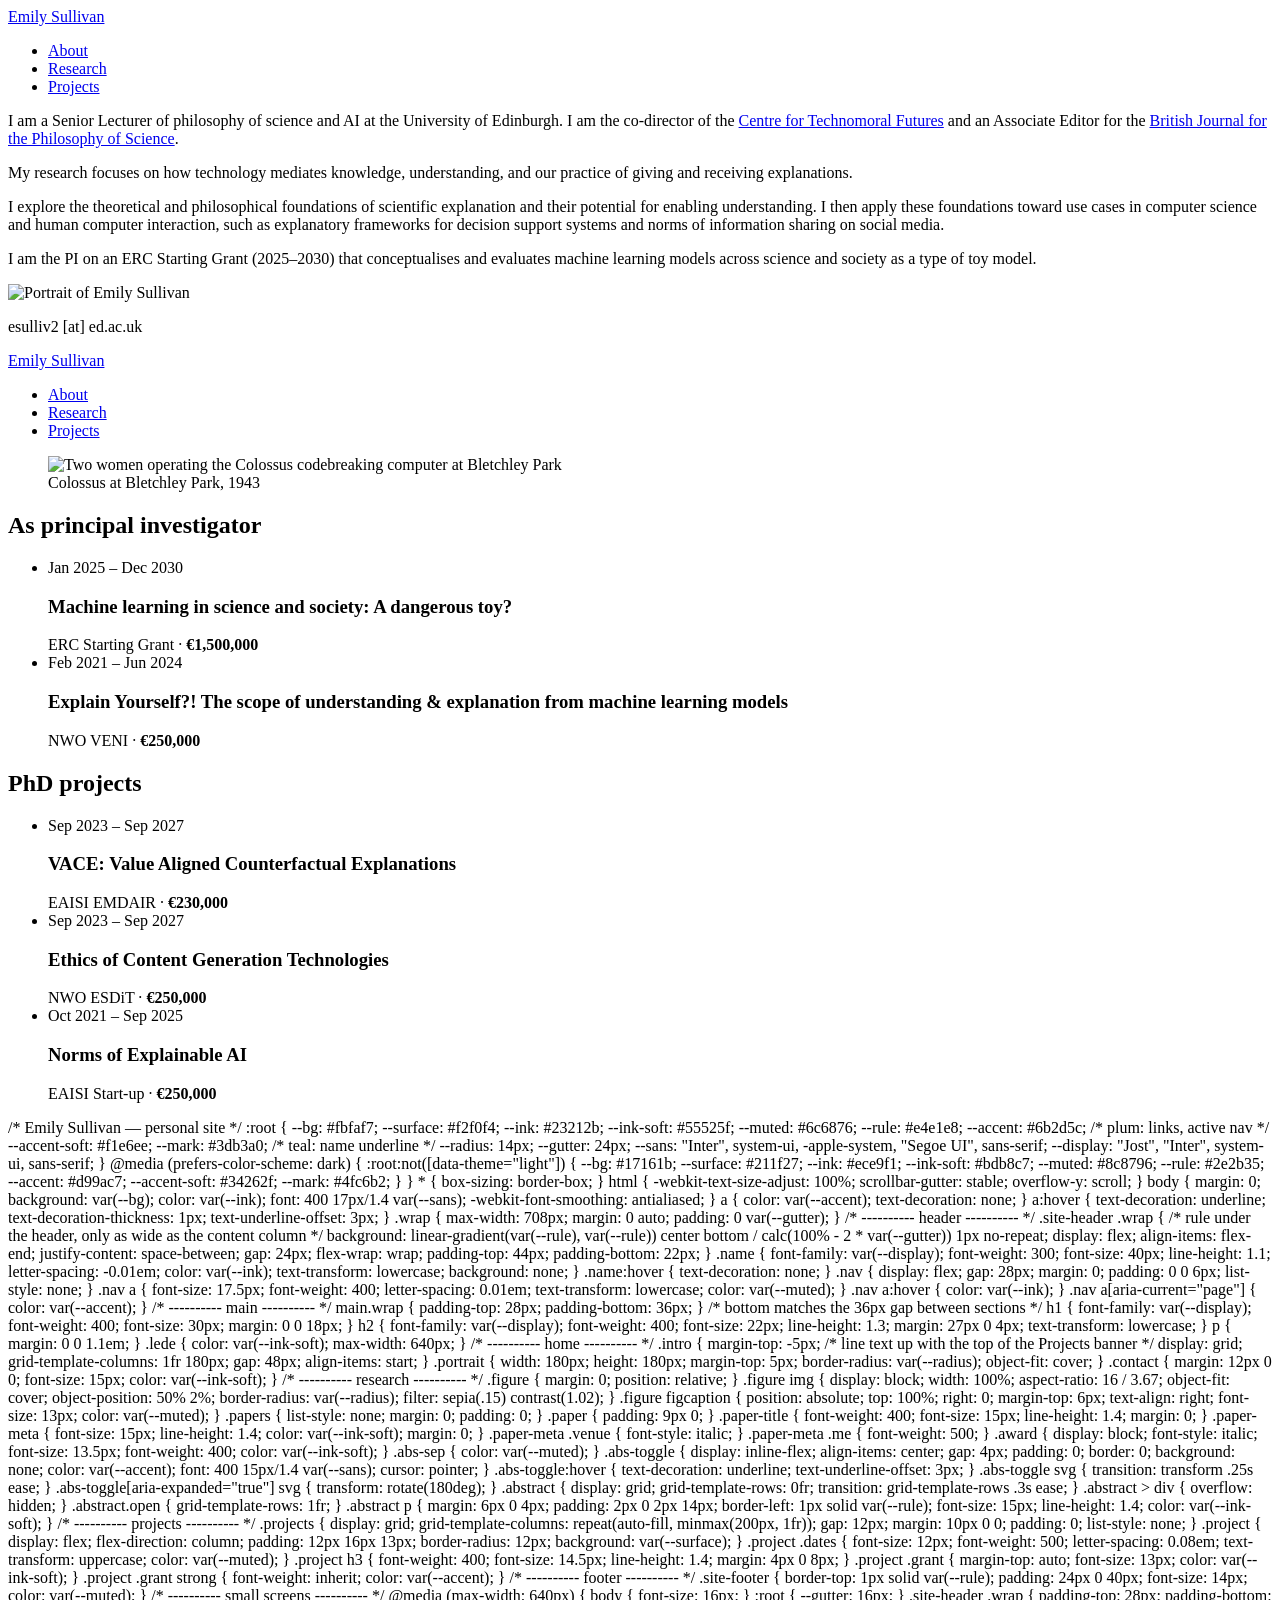
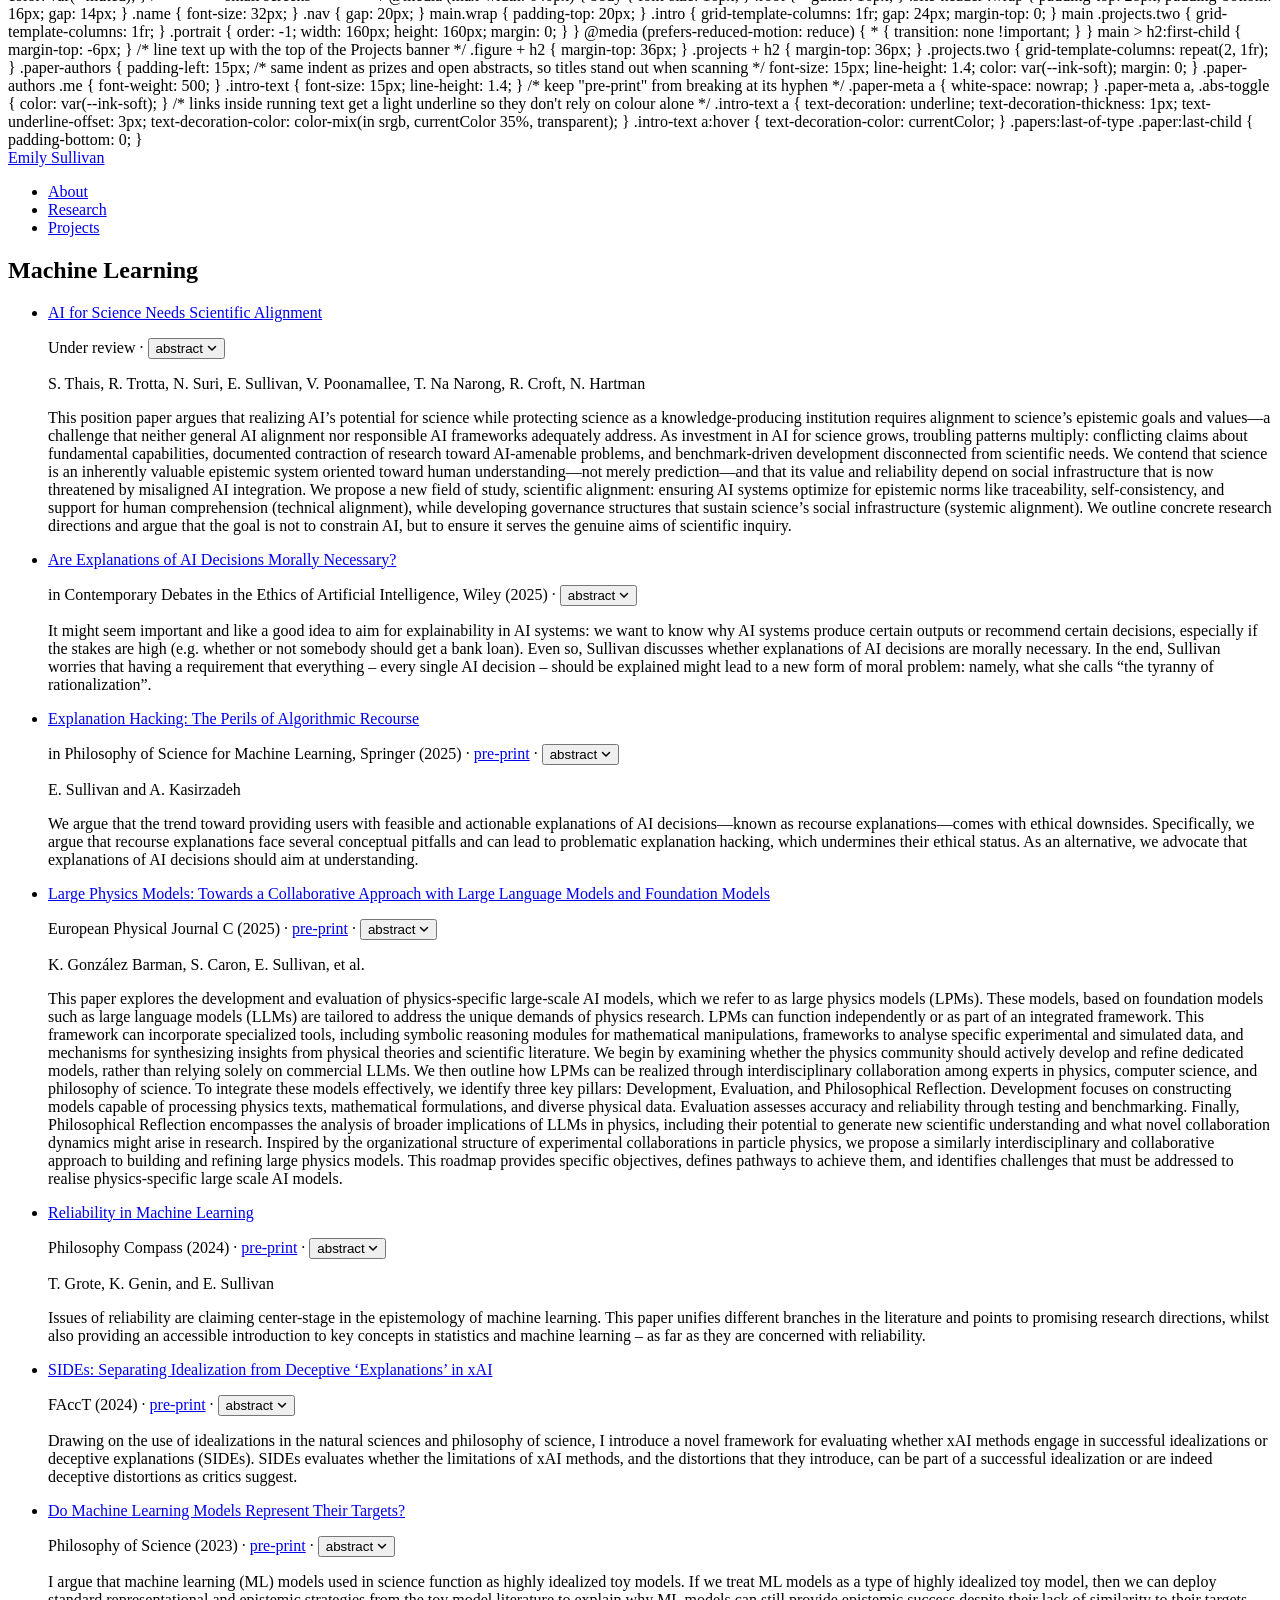
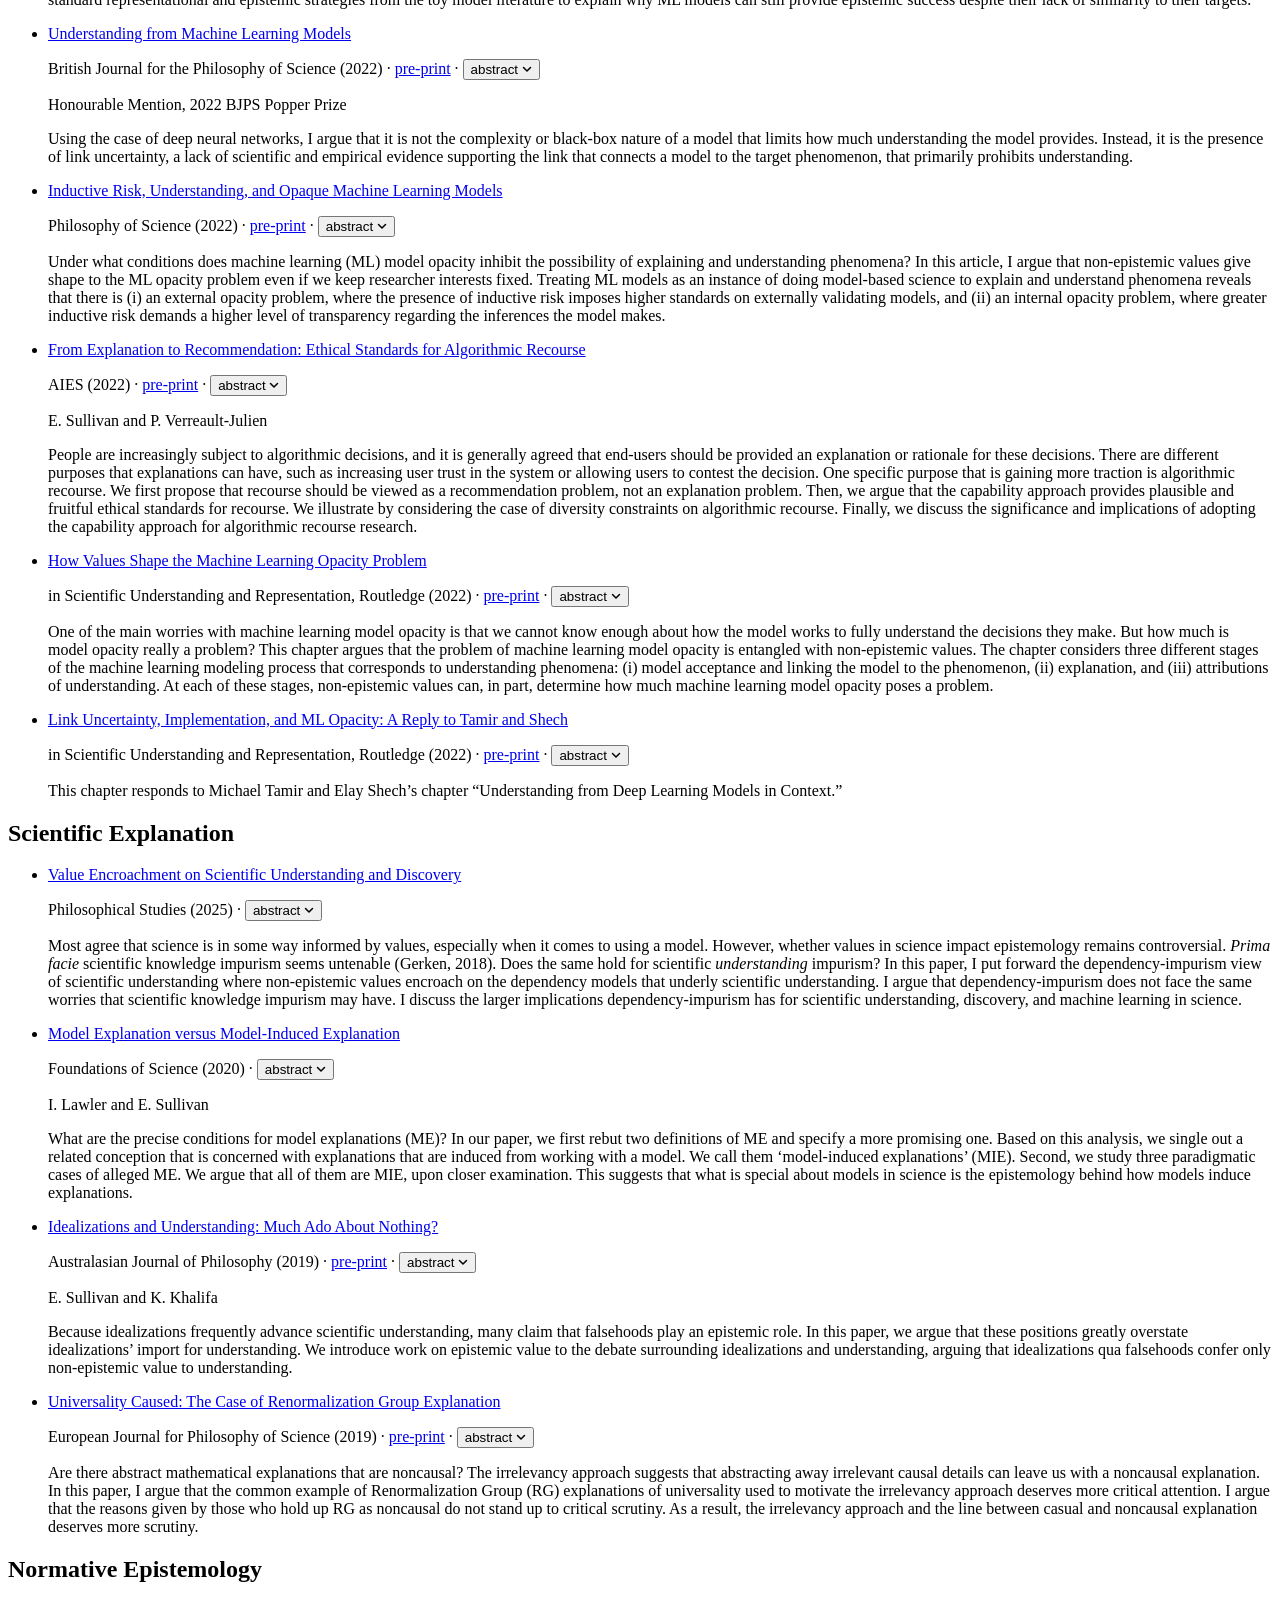
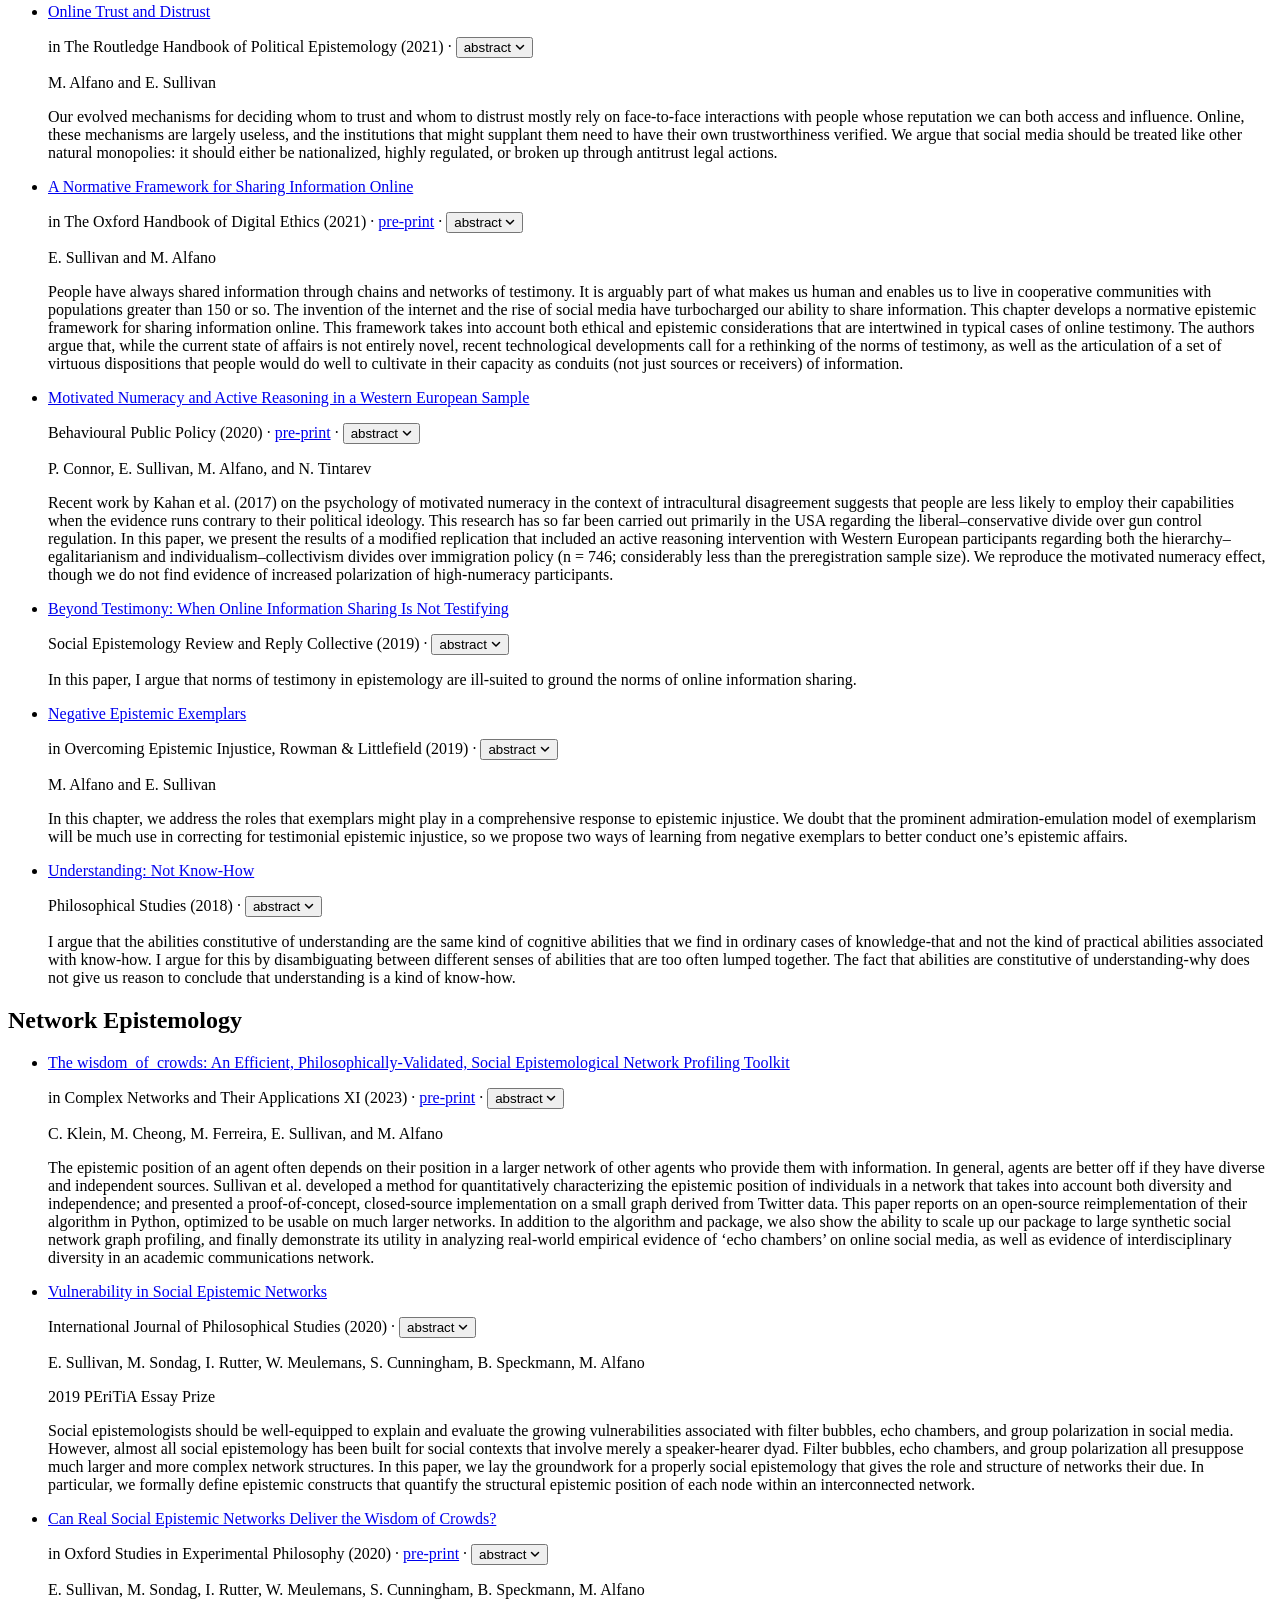
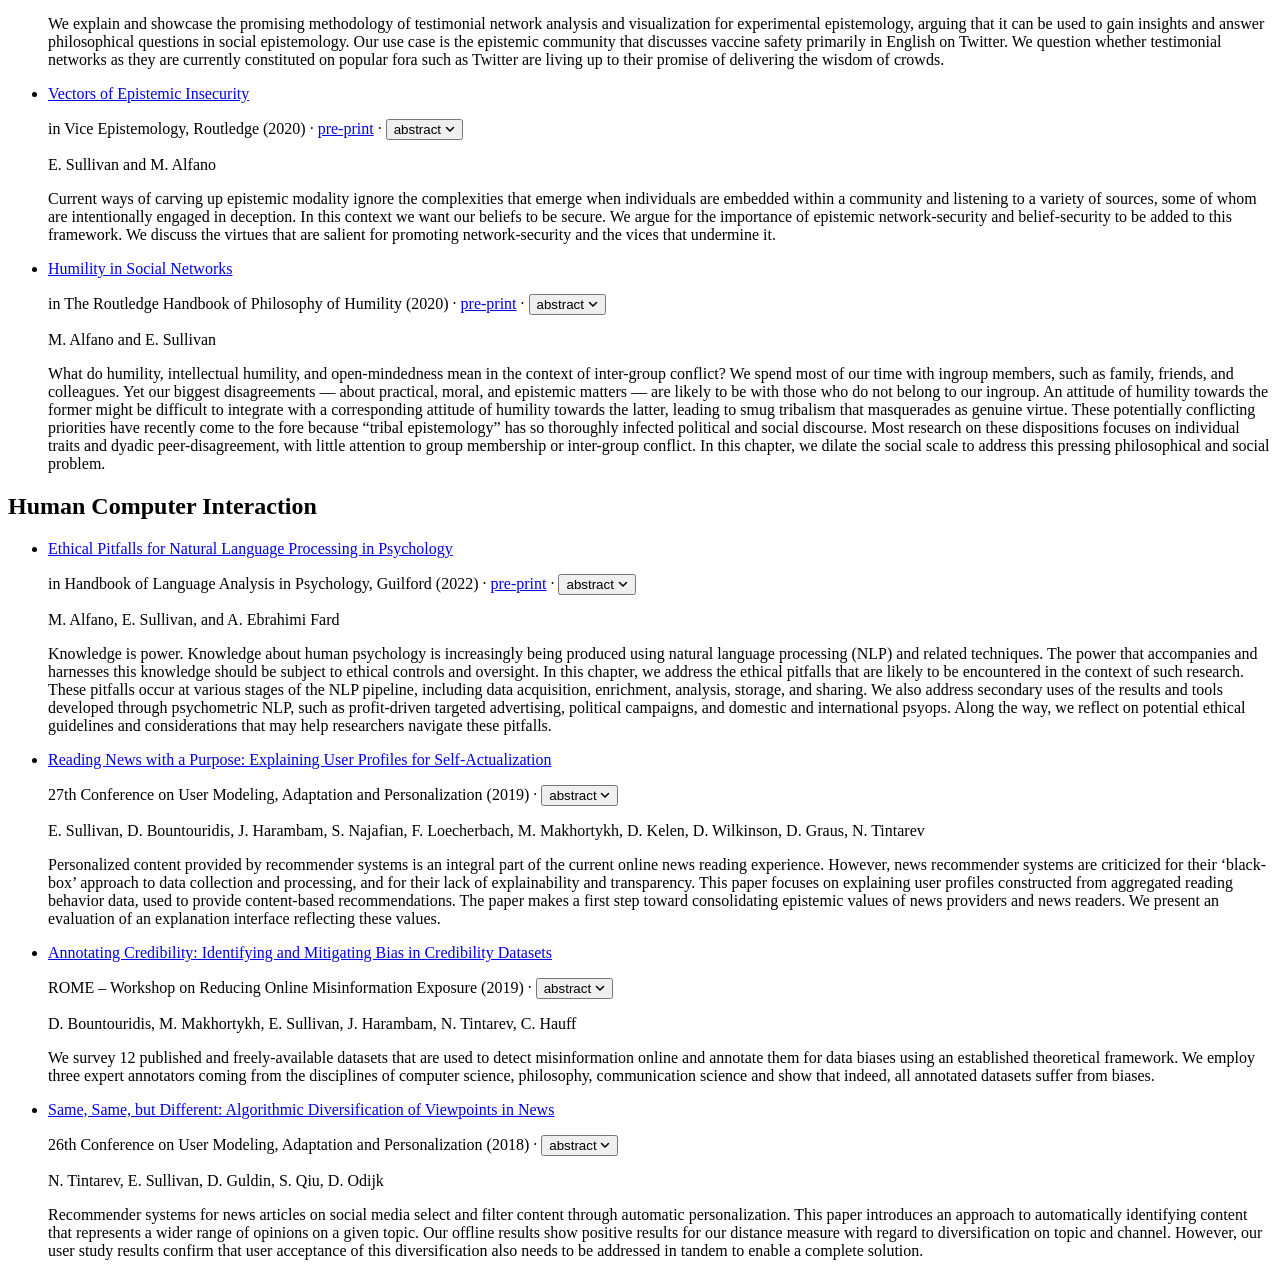
==== index.html @ 194396d6 "website_1" ====
<!doctype html>
<html lang="en">
<head>
  <meta charset="utf-8">
  <meta name="viewport" content="width=device-width, initial-scale=1">
  <title>Emily Sullivan</title>
  <meta name="description" content="Emily Sullivan — Senior Lecturer in philosophy of science and AI at the University of Edinburgh.">
  <link rel="preconnect" href="https://fonts.googleapis.com">
  <link rel="preconnect" href="https://fonts.gstatic.com" crossorigin>
  <link href="https://fonts.googleapis.com/css2?family=Inter:ital,wght@0,400;0,500;1,400&family=Jost:wght@300;400&display=swap" rel="stylesheet">
  <link rel="stylesheet" href="style.css">
</head>
<body>
  <header class="site-header">
    <div class="wrap">
      <a class="name" href="index.html">Emily Sullivan</a>
      <ul class="nav">
        <li><a href="index.html" aria-current="page">About</a></li>
        <li><a href="research.html">Research</a></li>
        <li><a href="projects.html">Projects</a></li>
      </ul>
    </div>
  </header>

  <main class="wrap">
    <section class="intro">
      <div class="intro-text">
      <p>I am a Senior Lecturer of philosophy of science and AI at the University of Edinburgh. I am the co-director of the <a href="https://www.technomoralfutures.uk/">Centre for Technomoral Futures</a> and an Associate Editor for the <a href="https://www.journals.uchicago.edu/toc/bjps/current">British Journal for the Philosophy of Science</a>.</p>
      <p>My research focuses on how technology mediates knowledge, understanding, and our practice of giving and receiving explanations.</p>
      <p>I explore the theoretical and philosophical foundations of scientific explanation and their potential for enabling understanding. I then apply these foundations toward use cases in computer science and human computer interaction, such as explanatory frameworks for decision support systems and norms of information sharing on social media.</p>
      <p>I am the PI on an ERC Starting Grant (2025–2030) that conceptualises and evaluates machine learning models across science and society as a type of toy model.</p>
      </div>
      <img class="portrait" src="portrait.jpg" alt="Portrait of Emily Sullivan">
    </section>

    <p class="contact">esulliv2 [at] ed.ac.uk</p>
  </main>
</body>
</html>

<!doctype html>
<html lang="en">
<head>
  <meta charset="utf-8">
  <meta name="viewport" content="width=device-width, initial-scale=1">
  <title>Projects · Emily Sullivan</title>
  <link rel="preconnect" href="https://fonts.googleapis.com">
  <link rel="preconnect" href="https://fonts.gstatic.com" crossorigin>
  <link href="https://fonts.googleapis.com/css2?family=Inter:ital,wght@0,400;0,500;1,400&family=Jost:wght@300;400&display=swap" rel="stylesheet">
  <link rel="stylesheet" href="style.css">
</head>
<body>
  <header class="site-header">
    <div class="wrap">
      <a class="name" href="index.html">Emily Sullivan</a>
      <ul class="nav">
        <li><a href="index.html">About</a></li>
        <li><a href="research.html">Research</a></li>
        <li><a href="projects.html" aria-current="page">Projects</a></li>
      </ul>
    </div>
  </header>

  <main class="wrap">
    <figure class="figure">
      <img src="colossus.jpg" alt="Two women operating the Colossus codebreaking computer at Bletchley Park">
      <figcaption>Colossus at Bletchley Park, 1943</figcaption>
    </figure>


    <h2>As principal investigator</h2>
    <ul class="projects two">
      <li class="project">
        <span class="dates">Jan 2025 – Dec 2030</span>
        <h3>Machine learning in science and society: A dangerous toy?</h3>
        <span class="grant">ERC Starting Grant · <strong>€1,500,000</strong></span>
      </li>
      <li class="project">
        <span class="dates">Feb 2021 – Jun 2024</span>
        <h3>Explain Yourself?! The scope of understanding &amp; explanation from machine learning models</h3>
        <span class="grant">NWO VENI · <strong>€250,000</strong></span>
      </li>
    </ul>

    <h2>PhD projects</h2>
    <ul class="projects">
      <li class="project">
        <span class="dates">Sep 2023 – Sep 2027</span>
        <h3>VACE: Value Aligned Counterfactual Explanations</h3>
        <span class="grant">EAISI EMDAIR · <strong>€230,000</strong></span>
      </li>
      <li class="project">
        <span class="dates">Sep 2023 – Sep 2027</span>
        <h3>Ethics of Content Generation Technologies</h3>
        <span class="grant">NWO ESDiT · <strong>€250,000</strong></span>
      </li>
      <li class="project">
        <span class="dates">Oct 2021 – Sep 2025</span>
        <h3>Norms of Explainable AI</h3>
        <span class="grant">EAISI Start-up · <strong>€250,000</strong></span>
      </li>
    </ul>
  </main>

</body>
</html>

/* Emily Sullivan — personal site */

:root {
  --bg: #fbfaf7;
  --surface: #f2f0f4;
  --ink: #23212b;
  --ink-soft: #55525f;
  --muted: #6c6876;
  --rule: #e4e1e8;
  --accent: #6b2d5c;        /* plum: links, active nav */
  --accent-soft: #f1e6ee;
  --mark: #3db3a0;          /* teal: name underline */
  --radius: 14px;
  --gutter: 24px;
  --sans: "Inter", system-ui, -apple-system, "Segoe UI", sans-serif;
  --display: "Jost", "Inter", system-ui, sans-serif;
}

@media (prefers-color-scheme: dark) {
  :root:not([data-theme="light"]) {
    --bg: #17161b;
    --surface: #211f27;
    --ink: #ece9f1;
    --ink-soft: #bdb8c7;
    --muted: #8c8796;
    --rule: #2e2b35;
    --accent: #d99ac7;
    --accent-soft: #34262f;
    --mark: #4fc6b2;
  }
}

* { box-sizing: border-box; }

html { -webkit-text-size-adjust: 100%; scrollbar-gutter: stable; overflow-y: scroll; }

body {
  margin: 0;
  background: var(--bg);
  color: var(--ink);
  font: 400 17px/1.4 var(--sans);
  -webkit-font-smoothing: antialiased;
}

a {
  color: var(--accent);
  text-decoration: none;
}
a:hover {
  text-decoration: underline;
  text-decoration-thickness: 1px;
  text-underline-offset: 3px;
}

.wrap {
  max-width: 708px;
  margin: 0 auto;
  padding: 0 var(--gutter);
}

/* ---------- header ---------- */

.site-header .wrap {
  /* rule under the header, only as wide as the content column */
  background: linear-gradient(var(--rule), var(--rule)) center bottom / calc(100% - 2 * var(--gutter)) 1px no-repeat;
  display: flex;
  align-items: flex-end;
  justify-content: space-between;
  gap: 24px;
  flex-wrap: wrap;
  padding-top: 44px;
  padding-bottom: 22px;
}

.name {
  font-family: var(--display);
  font-weight: 300;
  font-size: 40px;
  line-height: 1.1;
  letter-spacing: -0.01em;
  color: var(--ink);
  text-transform: lowercase;
  background: none;
}
.name:hover { text-decoration: none; }

.nav {
  display: flex;
  gap: 28px;
  margin: 0;
  padding: 0 0 6px;
  list-style: none;
}
.nav a {
  font-size: 17.5px;
  font-weight: 400;
  letter-spacing: 0.01em;
  text-transform: lowercase;
  color: var(--muted);
}
.nav a:hover { color: var(--ink); }
.nav a[aria-current="page"] { color: var(--accent); }

/* ---------- main ---------- */

main.wrap { padding-top: 28px; padding-bottom: 36px; }  /* bottom matches the 36px gap between sections */

h1 {
  font-family: var(--display);
  font-weight: 400;
  font-size: 30px;
  margin: 0 0 18px;
}
h2 {
  font-family: var(--display);
  font-weight: 400;
  font-size: 22px;
  line-height: 1.3;
  margin: 27px 0 4px;
  text-transform: lowercase;
}
p { margin: 0 0 1.1em; }

.lede { color: var(--ink-soft); max-width: 640px; }

/* ---------- home ---------- */

.intro {
  margin-top: -5px;  /* line text up with the top of the Projects banner */
  display: grid;
  grid-template-columns: 1fr 180px;
  gap: 48px;
  align-items: start;
}

.portrait {
  width: 180px;
  height: 180px;
  margin-top: 5px;
  border-radius: var(--radius);
  object-fit: cover;
}

.contact {
  margin: 12px 0 0;
  font-size: 15px;
  color: var(--ink-soft);
}

/* ---------- research ---------- */

.figure { margin: 0; position: relative; }
.figure img {
  display: block;
  width: 100%;
  aspect-ratio: 16 / 3.67;
  object-fit: cover;
  object-position: 50% 2%;
  border-radius: var(--radius);
  filter: sepia(.15) contrast(1.02);
}
.figure figcaption {
  position: absolute;
  top: 100%;
  right: 0;
  margin-top: 6px;
  text-align: right;
  font-size: 13px;
  color: var(--muted);
}

.papers { list-style: none; margin: 0; padding: 0; }

.paper { padding: 9px 0; }

.paper-title {
  font-weight: 400;
  font-size: 15px;
  line-height: 1.4;
  margin: 0;
}
.paper-meta {
  font-size: 15px;
  line-height: 1.4;
  color: var(--ink-soft);
  margin: 0;
}
.paper-meta .venue { font-style: italic; }
.paper-meta .me { font-weight: 500; }

.award {
  display: block;
  font-style: italic;
  font-size: 13.5px;
  font-weight: 400;
  color: var(--ink-soft);
}

.abs-sep { color: var(--muted); }
.abs-toggle {
  display: inline-flex;
  align-items: center;
  gap: 4px;
  padding: 0;
  border: 0;
  background: none;
  color: var(--accent);
  font: 400 15px/1.4 var(--sans);
  cursor: pointer;
}
.abs-toggle:hover { text-decoration: underline; text-underline-offset: 3px; }
.abs-toggle svg { transition: transform .25s ease; }
.abs-toggle[aria-expanded="true"] svg { transform: rotate(180deg); }

.abstract {
  display: grid;
  grid-template-rows: 0fr;
  transition: grid-template-rows .3s ease;
}
.abstract > div { overflow: hidden; }
.abstract.open { grid-template-rows: 1fr; }
.abstract p {
  margin: 6px 0 4px;
  padding: 2px 0 2px 14px;
  border-left: 1px solid var(--rule);
  font-size: 15px;
  line-height: 1.4;
  color: var(--ink-soft);
}

/* ---------- projects ---------- */

.projects {
  display: grid;
  grid-template-columns: repeat(auto-fill, minmax(200px, 1fr));
  gap: 12px;
  margin: 10px 0 0;
  padding: 0;
  list-style: none;
}
.project {
  display: flex;
  flex-direction: column;
  padding: 12px 16px 13px;
  border-radius: 12px;
  background: var(--surface);
}
.project .dates {
  font-size: 12px;
  font-weight: 500;
  letter-spacing: 0.08em;
  text-transform: uppercase;
  color: var(--muted);
}
.project h3 {
  font-weight: 400;
  font-size: 14.5px;
  line-height: 1.4;
  margin: 4px 0 8px;
}
.project .grant {
  margin-top: auto;
  font-size: 13px;
  color: var(--ink-soft);
}
.project .grant strong { font-weight: inherit; color: var(--accent); }

/* ---------- footer ---------- */

.site-footer {
  border-top: 1px solid var(--rule);
  padding: 24px 0 40px;
  font-size: 14px;
  color: var(--muted);
}

/* ---------- small screens ---------- */

@media (max-width: 640px) {
  body { font-size: 16px; }
  :root { --gutter: 16px; }
  .site-header .wrap { padding-top: 28px; padding-bottom: 16px; gap: 14px; }
  .name { font-size: 32px; }
  .nav { gap: 20px; }
  main.wrap { padding-top: 20px; }
  .intro { grid-template-columns: 1fr; gap: 24px; margin-top: 0; }
  main .projects.two { grid-template-columns: 1fr; }
  .portrait {
    order: -1;
    width: 160px;
    height: 160px;
    margin: 0;
  }
}

@media (prefers-reduced-motion: reduce) {
  * { transition: none !important; }
}

main > h2:first-child { margin-top: -6px; }  /* line text up with the top of the Projects banner */
.figure + h2 { margin-top: 36px; }
.projects + h2 { margin-top: 36px; }
.projects.two { grid-template-columns: repeat(2, 1fr); }

.paper-authors {
  padding-left: 15px;  /* same indent as prizes and open abstracts, so titles stand out when scanning */
  font-size: 15px;
  line-height: 1.4;
  color: var(--ink-soft);
  margin: 0;
}
.paper-authors .me { font-weight: 500; }
.intro-text { font-size: 15px; line-height: 1.4; }


/* keep "pre-print" from breaking at its hyphen */
.paper-meta a { white-space: nowrap; }

.paper-meta a,
.abs-toggle { color: var(--ink-soft); }

/* links inside running text get a light underline so they don't rely on colour alone */
.intro-text a {
  text-decoration: underline;
  text-decoration-thickness: 1px;
  text-underline-offset: 3px;
  text-decoration-color: color-mix(in srgb, currentColor 35%, transparent);
}
.intro-text a:hover { text-decoration-color: currentColor; }
.papers:last-of-type .paper:last-child { padding-bottom: 0; }

<!doctype html>
<html lang="en">
<head>
  <meta charset="utf-8">
  <meta name="viewport" content="width=device-width, initial-scale=1">
  <title>Research · Emily Sullivan</title>
  <link rel="preconnect" href="https://fonts.googleapis.com">
  <link rel="preconnect" href="https://fonts.gstatic.com" crossorigin>
  <link href="https://fonts.googleapis.com/css2?family=Inter:ital,wght@0,400;0,500;1,400&family=Jost:wght@300;400&display=swap" rel="stylesheet">
  <link rel="stylesheet" href="style.css">
</head>
<body>
  <header class="site-header">
    <div class="wrap">
      <a class="name" href="index.html">Emily Sullivan</a>
      <ul class="nav">
        <li><a href="index.html">About</a></li>
        <li><a href="research.html" aria-current="page">Research</a></li>
        <li><a href="projects.html">Projects</a></li>
      </ul>
    </div>
  </header>

  <main class="wrap">

    <!-- ===== Machine Learning ===== -->
    <h2 id="machine-learning">Machine Learning</h2>
    <ul class="papers">
      <li class="paper">
        <p class="paper-title"><a href="https://philsci-archive.pitt.edu/28994/">AI for Science Needs Scientific Alignment</a></p>
        <p class="paper-meta">Under review</p>
        <p class="paper-authors">S. Thais, R. Trotta, N. Suri, <span class="me">E. Sullivan</span>, V. Poonamallee, T. Na Narong, R. Croft, N. Hartman</p>
        <div class="abstract"><p>This position paper argues that realizing AI’s potential for science while protecting science as a knowledge-producing institution requires alignment to science’s epistemic goals and values—a challenge that neither general AI alignment nor responsible AI frameworks adequately address. As investment in AI for science grows, troubling patterns multiply: conflicting claims about fundamental capabilities, documented contraction of research toward AI-amenable problems, and benchmark-driven development disconnected from scientific needs. We contend that science is an inherently valuable epistemic system oriented toward human understanding—not merely prediction—and that its value and reliability depend on social infrastructure that is now threatened by misaligned AI integration. We propose a new field of study, scientific alignment: ensuring AI systems optimize for epistemic norms like traceability, self-consistency, and support for human comprehension (technical alignment), while developing governance structures that sustain science’s social infrastructure (systemic alignment). We outline concrete research directions and argue that the goal is not to constrain AI, but to ensure it serves the genuine aims of scientific inquiry.</p></div>
      </li>
      <li class="paper">
        <p class="paper-title"><a href="https://doi.org/10.1002/9781394258840.ch7">Are Explanations of AI Decisions Morally Necessary?</a></p>
        <p class="paper-meta">in <span class="venue">Contemporary Debates in the Ethics of Artificial Intelligence</span>, Wiley (2025)</p>
        <div class="abstract"><p>It might seem important and like a good idea to aim for explainability in AI systems: we want to know why AI systems produce certain outputs or recommend certain decisions, especially if the stakes are high (e.g. whether or not somebody should get a bank loan). Even so, Sullivan discusses whether explanations of AI decisions are morally necessary. In the end, Sullivan worries that having a requirement that everything – every single AI decision – should be explained might lead to a new form of moral problem: namely, what she calls “the tyranny of rationalization”.</p></div>
      </li>
      <li class="paper">
        <p class="paper-title"><a href="https://doi.org/10.1007/978-3-032-03083-2_10">Explanation Hacking: The Perils of Algorithmic Recourse</a></p>
        <p class="paper-meta">in <span class="venue">Philosophy of Science for Machine Learning</span>, Springer (2025)<span class="abs-sep"> · </span><a href="https://philpapers.org/rec/SULEHT-2">pre-print</a></p>
        <p class="paper-authors"><span class="me">E. Sullivan</span> and A. Kasirzadeh</p>
        <div class="abstract"><p>We argue that the trend toward providing users with feasible and actionable explanations of AI decisions—known as recourse explanations—comes with ethical downsides. Specifically, we argue that recourse explanations face several conceptual pitfalls and can lead to problematic explanation hacking, which undermines their ethical status. As an alternative, we advocate that explanations of AI decisions should aim at understanding.</p></div>
      </li>
      <li class="paper">
        <p class="paper-title"><a href="https://doi.org/10.1140/epjc/s10052-025-14707-8">Large Physics Models: Towards a Collaborative Approach with Large Language Models and Foundation Models</a></p>
        <p class="paper-meta"><span class="venue">European Physical Journal C</span> (2025)<span class="abs-sep"> · </span><a href="https://philpapers.org/rec/BARLPM-4">pre-print</a></p>
        <p class="paper-authors" title="K. González Barman, S. Caron, E. Sullivan, H. W. de Regt, R. Ruiz de Austri, M. Boon, M. Färber, S. Fröse, T. Golling, L. Lopez, F. Hasibi, L. Heinrich, A. Ipp, R. Kapoor, G. Kasieczka, D. Kostić, M. Krämer, J. Marco, S. Otten, P. Pawlowski, P. Vischia, E. Weber, C. Weniger">K. González Barman, S. Caron, <span class="me">E. Sullivan</span>, et al.</p>
        <div class="abstract"><p>This paper explores the development and evaluation of physics-specific large-scale AI models, which we refer to as large physics models (LPMs). These models, based on foundation models such as large language models (LLMs) are tailored to address the unique demands of physics research. LPMs can function independently or as part of an integrated framework. This framework can incorporate specialized tools, including symbolic reasoning modules for mathematical manipulations, frameworks to analyse specific experimental and simulated data, and mechanisms for synthesizing insights from physical theories and scientific literature. We begin by examining whether the physics community should actively develop and refine dedicated models, rather than relying solely on commercial LLMs. We then outline how LPMs can be realized through interdisciplinary collaboration among experts in physics, computer science, and philosophy of science. To integrate these models effectively, we identify three key pillars: Development, Evaluation, and Philosophical Reflection. Development focuses on constructing models capable of processing physics texts, mathematical formulations, and diverse physical data. Evaluation assesses accuracy and reliability through testing and benchmarking. Finally, Philosophical Reflection encompasses the analysis of broader implications of LLMs in physics, including their potential to generate new scientific understanding and what novel collaboration dynamics might arise in research. Inspired by the organizational structure of experimental collaborations in particle physics, we propose a similarly interdisciplinary and collaborative approach to building and refining large physics models. This roadmap provides specific objectives, defines pathways to achieve them, and identifies challenges that must be addressed to realise physics-specific large scale AI models.</p></div>
      </li>
      <li class="paper">
        <p class="paper-title"><a href="https://compass.onlinelibrary.wiley.com/doi/full/10.1111/phc3.12974">Reliability in Machine Learning</a></p>
        <p class="paper-meta"><span class="venue">Philosophy Compass</span> (2024)<span class="abs-sep"> · </span><a href="https://philpapers.org/rec/GRORIM-4">pre-print</a></p>
        <p class="paper-authors">T. Grote, K. Genin, and <span class="me">E. Sullivan</span></p>
        <div class="abstract"><p>Issues of reliability are claiming center-stage in the epistemology of machine learning. This paper unifies different branches in the literature and points to promising research directions, whilst also providing an accessible introduction to key concepts in statistics and machine learning – as far as they are concerned with reliability.</p></div>
      </li>
      <li class="paper">
        <p class="paper-title"><a href="https://dl.acm.org/doi/abs/10.1145/3630106.3658999">SIDEs: Separating Idealization from Deceptive ‘Explanations’ in xAI</a></p>
        <p class="paper-meta"><span class="venue" title="Proceedings of the 2024 ACM Conference on Fairness, Accountability, and Transparency">FAccT</span> (2024)<span class="abs-sep"> · </span><a href="https://philpapers.org/rec/SULSSI">pre-print</a></p>
        <div class="abstract"><p>Drawing on the use of idealizations in the natural sciences and philosophy of science, I introduce a novel framework for evaluating whether xAI methods engage in successful idealizations or deceptive explanations (SIDEs). SIDEs evaluates whether the limitations of xAI methods, and the distortions that they introduce, can be part of a successful idealization or are indeed deceptive distortions as critics suggest.</p></div>
      </li>
      <li class="paper">
        <p class="paper-title"><a href="https://www.cambridge.org/core/journals/philosophy-of-science/article/do-ml-models-represent-their-targets/95A341566AF62EDDD5FAC2535DE59EC1">Do Machine Learning Models Represent Their Targets?</a></p>
        <p class="paper-meta"><span class="venue">Philosophy of Science</span> (2023)<span class="abs-sep"> · </span><a href="https://philpapers.org/rec/SULDMM">pre-print</a></p>
        <div class="abstract"><p>I argue that machine learning (ML) models used in science function as highly idealized toy models. If we treat ML models as a type of highly idealized toy model, then we can deploy standard representational and epistemic strategies from the toy model literature to explain why ML models can still provide epistemic success despite their lack of similarity to their targets.</p></div>
      </li>
      <li class="paper">
        <p class="paper-title"><a href="https://www.journals.uchicago.edu/doi/abs/10.1093/bjps/axz035">Understanding from Machine Learning Models</a></p>
        <p class="paper-meta"><span class="venue">British Journal for the Philosophy of Science</span> (2022)<span class="abs-sep"> · </span><a href="https://philpapers.org/rec/SULUFM">pre-print</a></p>
        <span class="award">Honourable Mention, 2022 BJPS Popper Prize</span>
        <div class="abstract"><p>Using the case of deep neural networks, I argue that it is not the complexity or black-box nature of a model that limits how much understanding the model provides. Instead, it is the presence of link uncertainty, a lack of scientific and empirical evidence supporting the link that connects a model to the target phenomenon, that primarily prohibits understanding.</p></div>
      </li>
      <li class="paper">
        <p class="paper-title"><a href="https://www.cambridge.org/core/journals/philosophy-of-science/article/inductive-risk-understanding-and-opaque-machine-learning-models/DB9D3522CEA45E62C98BA640DAAAC95E">Inductive Risk, Understanding, and Opaque Machine Learning Models</a></p>
        <p class="paper-meta"><span class="venue">Philosophy of Science</span> (2022)<span class="abs-sep"> · </span><a href="https://philpapers.org/rec/SULIRU">pre-print</a></p>
        <div class="abstract"><p>Under what conditions does machine learning (ML) model opacity inhibit the possibility of explaining and understanding phenomena? In this article, I argue that non-epistemic values give shape to the ML opacity problem even if we keep researcher interests fixed. Treating ML models as an instance of doing model-based science to explain and understand phenomena reveals that there is (i) an external opacity problem, where the presence of inductive risk imposes higher standards on externally validating models, and (ii) an internal opacity problem, where greater inductive risk demands a higher level of transparency regarding the inferences the model makes.</p></div>
      </li>
      <li class="paper">
        <p class="paper-title"><a href="https://dl.acm.org/doi/abs/10.1145/3514094.3534185">From Explanation to Recommendation: Ethical Standards for Algorithmic Recourse</a></p>
        <p class="paper-meta"><span class="venue" title="Proceedings of the 2022 AAAI/ACM Conference on AI, Ethics, and Society">AIES</span> (2022)<span class="abs-sep"> · </span><a href="https://philpapers.org/rec/SULFET">pre-print</a></p>
        <p class="paper-authors"><span class="me">E. Sullivan</span> and P. Verreault-Julien</p>
        <div class="abstract"><p>People are increasingly subject to algorithmic decisions, and it is generally agreed that end-users should be provided an explanation or rationale for these decisions. There are different purposes that explanations can have, such as increasing user trust in the system or allowing users to contest the decision. One specific purpose that is gaining more traction is algorithmic recourse. We first propose that recourse should be viewed as a recommendation problem, not an explanation problem. Then, we argue that the capability approach provides plausible and fruitful ethical standards for recourse. We illustrate by considering the case of diversity constraints on algorithmic recourse. Finally, we discuss the significance and implications of adopting the capability approach for algorithmic recourse research.</p></div>
      </li>
      <li class="paper">
        <p class="paper-title"><a href="https://doi.org/10.4324/9781003202905-27">How Values Shape the Machine Learning Opacity Problem</a></p>
        <p class="paper-meta">in <span class="venue">Scientific Understanding and Representation</span>, Routledge (2022)<span class="abs-sep"> · </span><a href="https://philpapers.org/rec/SULHVS-2">pre-print</a></p>
        <div class="abstract"><p>One of the main worries with machine learning model opacity is that we cannot know enough about how the model works to fully understand the decisions they make. But how much is model opacity really a problem? This chapter argues that the problem of machine learning model opacity is entangled with non-epistemic values. The chapter considers three different stages of the machine learning modeling process that corresponds to understanding phenomena: (i) model acceptance and linking the model to the phenomenon, (ii) explanation, and (iii) attributions of understanding. At each of these stages, non-epistemic values can, in part, determine how much machine learning model opacity poses a problem.</p></div>
      </li>
      <li class="paper">
        <p class="paper-title"><a href="https://doi.org/10.4324/9781003202905-29">Link Uncertainty, Implementation, and ML Opacity: A Reply to Tamir and Shech</a></p>
        <p class="paper-meta">in <span class="venue">Scientific Understanding and Representation</span>, Routledge (2022)<span class="abs-sep"> · </span><a href="https://philpapers.org/rec/SULLUI">pre-print</a></p>
        <div class="abstract"><p>This chapter responds to Michael Tamir and Elay Shech’s chapter “Understanding from Deep Learning Models in Context.”</p></div>
      </li>
    </ul>

    <!-- ===== Scientific Explanation ===== -->
    <h2 id="scientific-explanation">Scientific Explanation</h2>
    <ul class="papers">
      <li class="paper">
        <p class="paper-title"><a href="https://doi.org/10.1007/s11098-025-02383-z">Value Encroachment on Scientific Understanding and Discovery</a></p>
        <p class="paper-meta"><span class="venue">Philosophical Studies</span> (2025)</p>
        <div class="abstract"><p>Most agree that science is in some way informed by values, especially when it comes to using a model. However, whether values in science impact epistemology remains controversial. <em>Prima facie</em> scientific knowledge impurism seems untenable (Gerken, 2018). Does the same hold for scientific <em>understanding</em> impurism? In this paper, I put forward the dependency-impurism view of scientific understanding where non-epistemic values encroach on the dependency models that underly scientific understanding. I argue that dependency-impurism does not face the same worries that scientific knowledge impurism may have. I discuss the larger implications dependency-impurism has for scientific understanding, discovery, and machine learning in science.</p></div>
      </li>
      <li class="paper">
        <p class="paper-title"><a href="https://link.springer.com/article/10.1007/s10699-020-09649-1">Model Explanation versus Model-Induced Explanation</a></p>
        <p class="paper-meta"><span class="venue">Foundations of Science</span> (2020)</p>
        <p class="paper-authors">I. Lawler and <span class="me">E. Sullivan</span></p>
        <div class="abstract"><p>What are the precise conditions for model explanations (ME)? In our paper, we first rebut two definitions of ME and specify a more promising one. Based on this analysis, we single out a related conception that is concerned with explanations that are induced from working with a model. We call them ‘model-induced explanations’ (MIE). Second, we study three paradigmatic cases of alleged ME. We argue that all of them are MIE, upon closer examination. This suggests that what is special about models in science is the epistemology behind how models induce explanations.</p></div>
      </li>
      <li class="paper">
        <p class="paper-title"><a href="https://www.tandfonline.com/doi/10.1080/00048402.2018.1564337">Idealizations and Understanding: Much Ado About Nothing?</a></p>
        <p class="paper-meta"><span class="venue">Australasian Journal of Philosophy</span> (2019)<span class="abs-sep"> · </span><a href="https://philpapers.org/rec/SULIAU">pre-print</a></p>
        <p class="paper-authors"><span class="me">E. Sullivan</span> and K. Khalifa</p>
        <div class="abstract"><p>Because idealizations frequently advance scientific understanding, many claim that falsehoods play an epistemic role. In this paper, we argue that these positions greatly overstate idealizations’ import for understanding. We introduce work on epistemic value to the debate surrounding idealizations and understanding, arguing that idealizations qua falsehoods confer only non-epistemic value to understanding.</p></div>
      </li>
      <li class="paper">
        <p class="paper-title"><a href="https://link.springer.com/article/10.1007/s13194-019-0260-x">Universality Caused: The Case of Renormalization Group Explanation</a></p>
        <p class="paper-meta"><span class="venue">European Journal for Philosophy of Science</span> (2019)<span class="abs-sep"> · </span><a href="https://philpapers.org/rec/SULUCT">pre-print</a></p>
        <div class="abstract"><p>Are there abstract mathematical explanations that are noncausal? The irrelevancy approach suggests that abstracting away irrelevant causal details can leave us with a noncausal explanation. In this paper, I argue that the common example of Renormalization Group (RG) explanations of universality used to motivate the irrelevancy approach deserves more critical attention. I argue that the reasons given by those who hold up RG as noncausal do not stand up to critical scrutiny. As a result, the irrelevancy approach and the line between casual and noncausal explanation deserves more scrutiny.</p></div>
      </li>
    </ul>

    <!-- ===== Normative Epistemology ===== -->
    <h2 id="normative-epistemology">Normative Epistemology</h2>
    <ul class="papers">
      <li class="paper">
        <p class="paper-title"><a href="https://www.taylorfrancis.com/chapters/edit/10.4324/9780429326769-56/online-trust-distrust-mark-alfano-emily-sullivan">Online Trust and Distrust</a></p>
        <p class="paper-meta">in <span class="venue">The Routledge Handbook of Political Epistemology</span> (2021)</p>
        <p class="paper-authors">M. Alfano and <span class="me">E. Sullivan</span></p>
        <div class="abstract"><p>Our evolved mechanisms for deciding whom to trust and whom to distrust mostly rely on face-to-face interactions with people whose reputation we can both access and influence. Online, these mechanisms are largely useless, and the institutions that might supplant them need to have their own trustworthiness verified. We argue that social media should be treated like other natural monopolies: it should either be nationalized, highly regulated, or broken up through antitrust legal actions.</p></div>
      </li>
      <li class="paper">
        <p class="paper-title"><a href="https://doi.org/10.1093/oxfordhb/9780198857815.013.5">A Normative Framework for Sharing Information Online</a></p>
        <p class="paper-meta">in <span class="venue">The Oxford Handbook of Digital Ethics</span> (2021)<span class="abs-sep"> · </span><a href="https://philpapers.org/rec/SULANF">pre-print</a></p>
        <p class="paper-authors"><span class="me">E. Sullivan</span> and M. Alfano</p>
        <div class="abstract"><p>People have always shared information through chains and networks of testimony. It is arguably part of what makes us human and enables us to live in cooperative communities with populations greater than 150 or so. The invention of the internet and the rise of social media have turbocharged our ability to share information. This chapter develops a normative epistemic framework for sharing information online. This framework takes into account both ethical and epistemic considerations that are intertwined in typical cases of online testimony. The authors argue that, while the current state of affairs is not entirely novel, recent technological developments call for a rethinking of the norms of testimony, as well as the articulation of a set of virtuous dispositions that people would do well to cultivate in their capacity as conduits (not just sources or receivers) of information.</p></div>
      </li>
      <li class="paper">
        <p class="paper-title"><a href="https://doi.org/10.1017/bpp.2020.32">Motivated Numeracy and Active Reasoning in a Western European Sample</a></p>
        <p class="paper-meta"><span class="venue">Behavioural Public Policy</span> (2020)<span class="abs-sep"> · </span><a href="https://philpapers.org/rec/CONMNA">pre-print</a></p>
        <p class="paper-authors">P. Connor, <span class="me">E. Sullivan</span>, M. Alfano, and N. Tintarev</p>
        <div class="abstract"><p>Recent work by Kahan et al. (2017) on the psychology of motivated numeracy in the context of intracultural disagreement suggests that people are less likely to employ their capabilities when the evidence runs contrary to their political ideology. This research has so far been carried out primarily in the USA regarding the liberal–conservative divide over gun control regulation. In this paper, we present the results of a modified replication that included an active reasoning intervention with Western European participants regarding both the hierarchy–egalitarianism and individualism–collectivism divides over immigration policy (n = 746; considerably less than the preregistration sample size). We reproduce the motivated numeracy effect, though we do not find evidence of increased polarization of high-numeracy participants.</p></div>
      </li>
      <li class="paper">
        <p class="paper-title"><a href="https://social-epistemology.com/2019/10/03/beyond-testimony-when-online-information-sharing-is-not-testifying-emily-sullivan/">Beyond Testimony: When Online Information Sharing Is Not Testifying</a></p>
        <p class="paper-meta"><span class="venue">Social Epistemology Review and Reply Collective</span> (2019)</p>
        <div class="abstract"><p>In this paper, I argue that norms of testimony in epistemology are ill-suited to ground the norms of online information sharing.</p></div>
      </li>
      <li class="paper">
        <p class="paper-title"><a href="https://philpapers.org/rec/ALFNEE">Negative Epistemic Exemplars</a></p>
        <p class="paper-meta">in <span class="venue" title="Overcoming Epistemic Injustice: Social and Psychological Perspectives">Overcoming Epistemic Injustice</span>, Rowman &amp; Littlefield (2019)</p>
        <p class="paper-authors">M. Alfano and <span class="me">E. Sullivan</span></p>
        <div class="abstract"><p>In this chapter, we address the roles that exemplars might play in a comprehensive response to epistemic injustice. We doubt that the prominent admiration-emulation model of exemplarism will be much use in correcting for testimonial epistemic injustice, so we propose two ways of learning from negative exemplars to better conduct one’s epistemic affairs.</p></div>
      </li>
      <li class="paper">
        <p class="paper-title"><a href="https://link.springer.com/article/10.1007/s11098-017-0863-z">Understanding: Not Know-How</a></p>
        <p class="paper-meta"><span class="venue">Philosophical Studies</span> (2018)</p>
        <div class="abstract"><p>I argue that the abilities constitutive of understanding are the same kind of cognitive abilities that we find in ordinary cases of knowledge-that and not the kind of practical abilities associated with know-how. I argue for this by disambiguating between different senses of abilities that are too often lumped together. The fact that abilities are constitutive of understanding-why does not give us reason to conclude that understanding is a kind of know-how.</p></div>
      </li>
    </ul>

    <!-- ===== Network Epistemology ===== -->
    <h2 id="network-epistemology">Network Epistemology</h2>
    <ul class="papers">
      <li class="paper">
        <p class="paper-title"><a href="https://doi.org/10.1007/978-3-031-21127-0_6">The wisdom_of_crowds: An Efficient, Philosophically-Validated, Social Epistemological Network Profiling Toolkit</a></p>
        <p class="paper-meta">in <span class="venue">Complex Networks and Their Applications XI</span> (2023)<span class="abs-sep"> · </span><a href="https://philpapers.org/rec/KLETWA-4">pre-print</a></p>
        <p class="paper-authors">C. Klein, M. Cheong, M. Ferreira, <span class="me">E. Sullivan</span>, and M. Alfano</p>
        <div class="abstract"><p>The epistemic position of an agent often depends on their position in a larger network of other agents who provide them with information. In general, agents are better off if they have diverse and independent sources. Sullivan et al. developed a method for quantitatively characterizing the epistemic position of individuals in a network that takes into account both diversity and independence; and presented a proof-of-concept, closed-source implementation on a small graph derived from Twitter data. This paper reports on an open-source reimplementation of their algorithm in Python, optimized to be usable on much larger networks. In addition to the algorithm and package, we also show the ability to scale up our package to large synthetic social network graph profiling, and finally demonstrate its utility in analyzing real-world empirical evidence of ‘echo chambers’ on online social media, as well as evidence of interdisciplinary diversity in an academic communications network.</p></div>
      </li>
      <li class="paper">
        <p class="paper-title"><a href="https://www.tandfonline.com/doi/abs/10.1080/09672559.2020.1782562">Vulnerability in Social Epistemic Networks</a></p>
        <p class="paper-meta"><span class="venue">International Journal of Philosophical Studies</span> (2020)</p>
        <p class="paper-authors"><span class="me">E. Sullivan</span>, M. Sondag, I. Rutter, W. Meulemans, S. Cunningham, B. Speckmann, M. Alfano</p>
        <span class="award">2019 PEriTiA Essay Prize</span>
        <div class="abstract"><p>Social epistemologists should be well-equipped to explain and evaluate the growing vulnerabilities associated with filter bubbles, echo chambers, and group polarization in social media. However, almost all social epistemology has been built for social contexts that involve merely a speaker-hearer dyad. Filter bubbles, echo chambers, and group polarization all presuppose much larger and more complex network structures. In this paper, we lay the groundwork for a properly social epistemology that gives the role and structure of networks their due. In particular, we formally define epistemic constructs that quantify the structural epistemic position of each node within an interconnected network.</p></div>
      </li>
      <li class="paper">
        <p class="paper-title"><a href="https://doi.org/10.1093/oso/9780198852407.003.0003">Can Real Social Epistemic Networks Deliver the Wisdom of Crowds?</a></p>
        <p class="paper-meta">in <span class="venue">Oxford Studies in Experimental Philosophy</span> (2020)<span class="abs-sep"> · </span><a href="https://philpapers.org/rec/SULCRS">pre-print</a></p>
        <p class="paper-authors"><span class="me">E. Sullivan</span>, M. Sondag, I. Rutter, W. Meulemans, S. Cunningham, B. Speckmann, M. Alfano</p>
        <div class="abstract"><p>We explain and showcase the promising methodology of testimonial network analysis and visualization for experimental epistemology, arguing that it can be used to gain insights and answer philosophical questions in social epistemology. Our use case is the epistemic community that discusses vaccine safety primarily in English on Twitter. We question whether testimonial networks as they are currently constituted on popular fora such as Twitter are living up to their promise of delivering the wisdom of crowds.</p></div>
      </li>
      <li class="paper">
        <p class="paper-title"><a href="https://doi.org/10.4324/9781315146058-11">Vectors of Epistemic Insecurity</a></p>
        <p class="paper-meta">in <span class="venue" title="Ian James Kidd, Heather Battaly &amp; Quassim Cassam (eds.)">Vice Epistemology</span>, Routledge (2020)<span class="abs-sep"> · </span><a href="https://philpapers.org/rec/SULVOE">pre-print</a></p>
        <p class="paper-authors"><span class="me">E. Sullivan</span> and M. Alfano</p>
        <div class="abstract"><p>Current ways of carving up epistemic modality ignore the complexities that emerge when individuals are embedded within a community and listening to a variety of sources, some of whom are intentionally engaged in deception. In this context we want our beliefs to be secure. We argue for the importance of epistemic network-security and belief-security to be added to this framework. We discuss the virtues that are salient for promoting network-security and the vices that undermine it.</p></div>
      </li>
      <li class="paper">
        <p class="paper-title"><a href="https://doi.org/10.4324/9781351107532-49">Humility in Social Networks</a></p>
        <p class="paper-meta">in <span class="venue">The Routledge Handbook of Philosophy of Humility</span> (2020)<span class="abs-sep"> · </span><a href="https://philpapers.org/rec/ALFHIN">pre-print</a></p>
        <p class="paper-authors">M. Alfano and <span class="me">E. Sullivan</span></p>
        <div class="abstract"><p>What do humility, intellectual humility, and open-mindedness mean in the context of inter-group conflict? We spend most of our time with ingroup members, such as family, friends, and colleagues. Yet our biggest disagreements — about practical, moral, and epistemic matters — are likely to be with those who do not belong to our ingroup. An attitude of humility towards the former might be difficult to integrate with a corresponding attitude of humility towards the latter, leading to smug tribalism that masquerades as genuine virtue. These potentially conflicting priorities have recently come to the fore because “tribal epistemology” has so thoroughly infected political and social discourse. Most research on these dispositions focuses on individual traits and dyadic peer-disagreement, with little attention to group membership or inter-group conflict. In this chapter, we dilate the social scale to address this pressing philosophical and social problem.</p></div>
      </li>
    </ul>

    <!-- ===== HCI ===== -->
    <h2 id="hci">Human Computer Interaction</h2>
    <ul class="papers">
      <li class="paper">
        <p class="paper-title"><a href="https://www.guilford.com/books/Handbook-of-Language-Analysis-in-Psychology/Dehghani-Boyd/9781462548439/contents">Ethical Pitfalls for Natural Language Processing in Psychology</a></p>
        <p class="paper-meta">in <span class="venue">Handbook of Language Analysis in Psychology</span>, Guilford (2022)<span class="abs-sep"> · </span><a href="https://philpapers.org/rec/ALFEPF">pre-print</a></p>
        <p class="paper-authors">M. Alfano, <span class="me">E. Sullivan</span>, and A. Ebrahimi Fard</p>
        <div class="abstract"><p>Knowledge is power. Knowledge about human psychology is increasingly being produced using natural language processing (NLP) and related techniques. The power that accompanies and harnesses this knowledge should be subject to ethical controls and oversight. In this chapter, we address the ethical pitfalls that are likely to be encountered in the context of such research. These pitfalls occur at various stages of the NLP pipeline, including data acquisition, enrichment, analysis, storage, and sharing. We also address secondary uses of the results and tools developed through psychometric NLP, such as profit-driven targeted advertising, political campaigns, and domestic and international psyops. Along the way, we reflect on potential ethical guidelines and considerations that may help researchers navigate these pitfalls.</p></div>
      </li>
      <li class="paper">
        <p class="paper-title"><a href="https://dl.acm.org/doi/abs/10.1145/3314183.3323456">Reading News with a Purpose: Explaining User Profiles for Self-Actualization</a></p>
        <p class="paper-meta"><span class="venue">27th Conference on User Modeling, Adaptation and Personalization</span> (2019)</p>
        <p class="paper-authors"><span class="me">E. Sullivan</span>, D. Bountouridis, J. Harambam, S. Najafian, F. Loecherbach, M. Makhortykh, D. Kelen, D. Wilkinson, D. Graus, N. Tintarev</p>
        <div class="abstract"><p>Personalized content provided by recommender systems is an integral part of the current online news reading experience. However, news recommender systems are criticized for their ‘black-box’ approach to data collection and processing, and for their lack of explainability and transparency. This paper focuses on explaining user profiles constructed from aggregated reading behavior data, used to provide content-based recommendations. The paper makes a first step toward consolidating epistemic values of news providers and news readers. We present an evaluation of an explanation interface reflecting these values.</p></div>
      </li>
      <li class="paper">
        <p class="paper-title"><a href="https://rome2019.github.io/papers/Bountouridis_etal_ROME2019.pdf">Annotating Credibility: Identifying and Mitigating Bias in Credibility Datasets</a></p>
        <p class="paper-meta"><span class="venue">ROME – Workshop on Reducing Online Misinformation Exposure</span> (2019)</p>
        <p class="paper-authors">D. Bountouridis, M. Makhortykh, <span class="me">E. Sullivan</span>, J. Harambam, N. Tintarev, C. Hauff</p>
        <div class="abstract"><p>We survey 12 published and freely-available datasets that are used to detect misinformation online and annotate them for data biases using an established theoretical framework. We employ three expert annotators coming from the disciplines of computer science, philosophy, communication science and show that indeed, all annotated datasets suffer from biases.</p></div>
      </li>
      <li class="paper">
        <p class="paper-title"><a href="https://dl.acm.org/doi/abs/10.1145/3213586.3226203">Same, Same, but Different: Algorithmic Diversification of Viewpoints in News</a></p>
        <p class="paper-meta"><span class="venue">26th Conference on User Modeling, Adaptation and Personalization</span> (2018)</p>
        <p class="paper-authors">N. Tintarev, <span class="me">E. Sullivan</span>, D. Guldin, S. Qiu, D. Odijk</p>
        <div class="abstract"><p>Recommender systems for news articles on social media select and filter content through automatic personalization. This paper introduces an approach to automatically identifying content that represents a wider range of opinions on a given topic. Our offline results show positive results for our distance measure with regard to diversification on topic and channel. However, our user study results confirm that user acceptance of this diversification also needs to be addressed in tandem to enable a complete solution.</p></div>
      </li>
    </ul>
  </main>


  <script>
    // Turn each abstract into a collapsible panel with an "Abstract" button.
    document.querySelectorAll('.abstract').forEach(function (panel, i) {
      var inner = document.createElement('div');
      while (panel.firstChild) inner.appendChild(panel.firstChild);
      panel.appendChild(inner);
      panel.id = 'abs-' + i;

      var btn = document.createElement('button');
      btn.type = 'button';
      btn.className = 'abs-toggle';
      btn.setAttribute('aria-expanded', 'false');
      btn.setAttribute('aria-controls', panel.id);
      btn.innerHTML = 'abstract <svg width="10" height="10" viewBox="0 0 10 10" aria-hidden="true"><path d="M1.5 3.5 5 7l3.5-3.5" fill="none" stroke="currentColor" stroke-width="1.5" stroke-linecap="round" stroke-linejoin="round"/></svg>';
      btn.addEventListener('click', function () {
        var open = panel.classList.toggle('open');
        btn.setAttribute('aria-expanded', open);
      });

      // Put the button at the end of the venue line so it doesn't take its own row.
      var meta = panel.parentNode.querySelector('.paper-meta');
      var sep = document.createElement('span');
      sep.className = 'abs-sep';
      sep.textContent = ' · ';
      meta.appendChild(sep);
      meta.appendChild(btn);
    });
  </script>
</body>
</html>
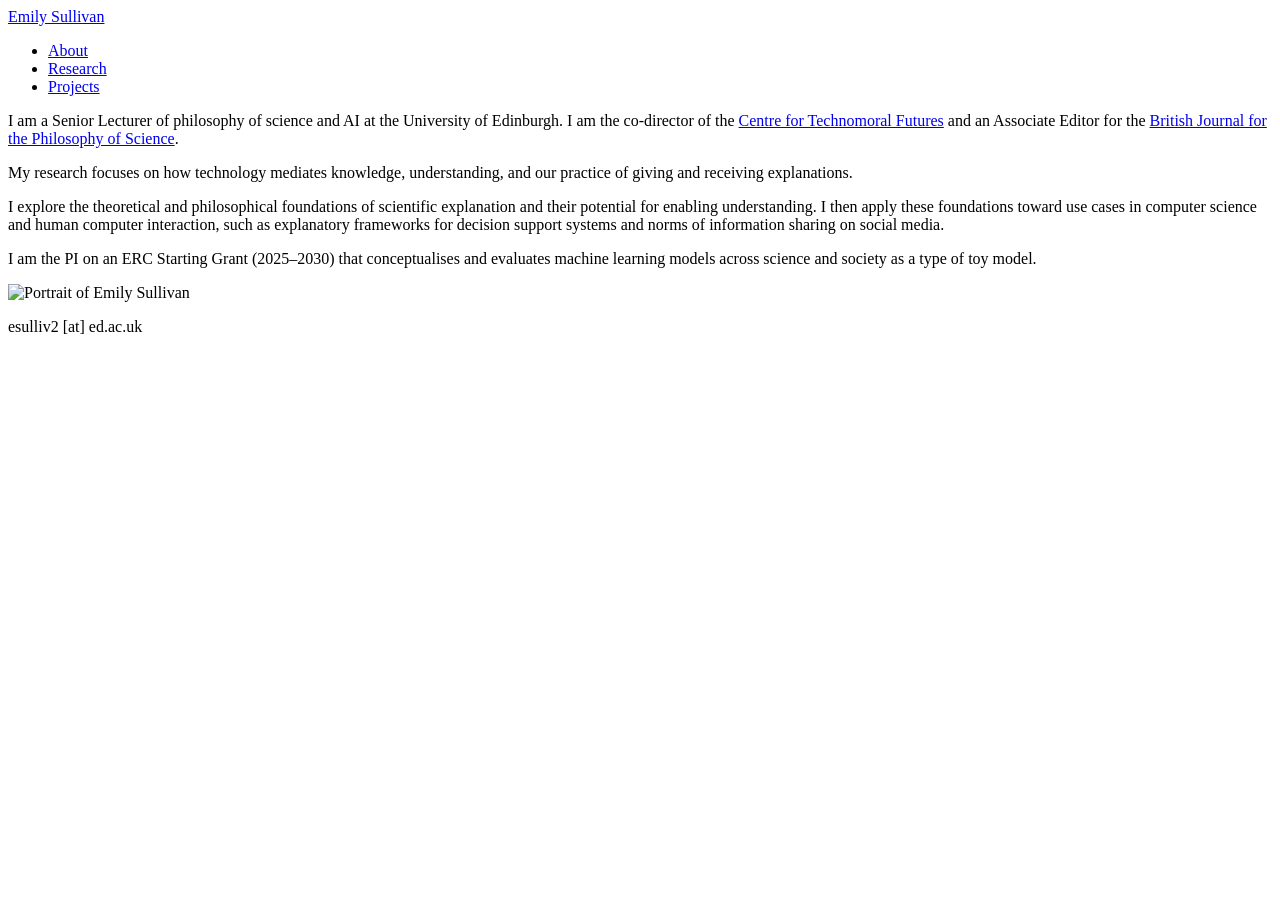
==== commit 38d0f5a6: "website_1" ====
--- a/index.html
+++ b/index.html
@@ -37,661 +37,3 @@
   </main>
 </body>
 </html>
-
-<!doctype html>
-<html lang="en">
-<head>
-  <meta charset="utf-8">
-  <meta name="viewport" content="width=device-width, initial-scale=1">
-  <title>Projects · Emily Sullivan</title>
-  <link rel="preconnect" href="https://fonts.googleapis.com">
-  <link rel="preconnect" href="https://fonts.gstatic.com" crossorigin>
-  <link href="https://fonts.googleapis.com/css2?family=Inter:ital,wght@0,400;0,500;1,400&family=Jost:wght@300;400&display=swap" rel="stylesheet">
-  <link rel="stylesheet" href="style.css">
-</head>
-<body>
-  <header class="site-header">
-    <div class="wrap">
-      <a class="name" href="index.html">Emily Sullivan</a>
-      <ul class="nav">
-        <li><a href="index.html">About</a></li>
-        <li><a href="research.html">Research</a></li>
-        <li><a href="projects.html" aria-current="page">Projects</a></li>
-      </ul>
-    </div>
-  </header>
-
-  <main class="wrap">
-    <figure class="figure">
-      <img src="colossus.jpg" alt="Two women operating the Colossus codebreaking computer at Bletchley Park">
-      <figcaption>Colossus at Bletchley Park, 1943</figcaption>
-    </figure>
-
-
-    <h2>As principal investigator</h2>
-    <ul class="projects two">
-      <li class="project">
-        <span class="dates">Jan 2025 – Dec 2030</span>
-        <h3>Machine learning in science and society: A dangerous toy?</h3>
-        <span class="grant">ERC Starting Grant · <strong>€1,500,000</strong></span>
-      </li>
-      <li class="project">
-        <span class="dates">Feb 2021 – Jun 2024</span>
-        <h3>Explain Yourself?! The scope of understanding &amp; explanation from machine learning models</h3>
-        <span class="grant">NWO VENI · <strong>€250,000</strong></span>
-      </li>
-    </ul>
-
-    <h2>PhD projects</h2>
-    <ul class="projects">
-      <li class="project">
-        <span class="dates">Sep 2023 – Sep 2027</span>
-        <h3>VACE: Value Aligned Counterfactual Explanations</h3>
-        <span class="grant">EAISI EMDAIR · <strong>€230,000</strong></span>
-      </li>
-      <li class="project">
-        <span class="dates">Sep 2023 – Sep 2027</span>
-        <h3>Ethics of Content Generation Technologies</h3>
-        <span class="grant">NWO ESDiT · <strong>€250,000</strong></span>
-      </li>
-      <li class="project">
-        <span class="dates">Oct 2021 – Sep 2025</span>
-        <h3>Norms of Explainable AI</h3>
-        <span class="grant">EAISI Start-up · <strong>€250,000</strong></span>
-      </li>
-    </ul>
-  </main>
-
-</body>
-</html>
-
-/* Emily Sullivan — personal site */
-
-:root {
-  --bg: #fbfaf7;
-  --surface: #f2f0f4;
-  --ink: #23212b;
-  --ink-soft: #55525f;
-  --muted: #6c6876;
-  --rule: #e4e1e8;
-  --accent: #6b2d5c;        /* plum: links, active nav */
-  --accent-soft: #f1e6ee;
-  --mark: #3db3a0;          /* teal: name underline */
-  --radius: 14px;
-  --gutter: 24px;
-  --sans: "Inter", system-ui, -apple-system, "Segoe UI", sans-serif;
-  --display: "Jost", "Inter", system-ui, sans-serif;
-}
-
-@media (prefers-color-scheme: dark) {
-  :root:not([data-theme="light"]) {
-    --bg: #17161b;
-    --surface: #211f27;
-    --ink: #ece9f1;
-    --ink-soft: #bdb8c7;
-    --muted: #8c8796;
-    --rule: #2e2b35;
-    --accent: #d99ac7;
-    --accent-soft: #34262f;
-    --mark: #4fc6b2;
-  }
-}
-
-* { box-sizing: border-box; }
-
-html { -webkit-text-size-adjust: 100%; scrollbar-gutter: stable; overflow-y: scroll; }
-
-body {
-  margin: 0;
-  background: var(--bg);
-  color: var(--ink);
-  font: 400 17px/1.4 var(--sans);
-  -webkit-font-smoothing: antialiased;
-}
-
-a {
-  color: var(--accent);
-  text-decoration: none;
-}
-a:hover {
-  text-decoration: underline;
-  text-decoration-thickness: 1px;
-  text-underline-offset: 3px;
-}
-
-.wrap {
-  max-width: 708px;
-  margin: 0 auto;
-  padding: 0 var(--gutter);
-}
-
-/* ---------- header ---------- */
-
-.site-header .wrap {
-  /* rule under the header, only as wide as the content column */
-  background: linear-gradient(var(--rule), var(--rule)) center bottom / calc(100% - 2 * var(--gutter)) 1px no-repeat;
-  display: flex;
-  align-items: flex-end;
-  justify-content: space-between;
-  gap: 24px;
-  flex-wrap: wrap;
-  padding-top: 44px;
-  padding-bottom: 22px;
-}
-
-.name {
-  font-family: var(--display);
-  font-weight: 300;
-  font-size: 40px;
-  line-height: 1.1;
-  letter-spacing: -0.01em;
-  color: var(--ink);
-  text-transform: lowercase;
-  background: none;
-}
-.name:hover { text-decoration: none; }
-
-.nav {
-  display: flex;
-  gap: 28px;
-  margin: 0;
-  padding: 0 0 6px;
-  list-style: none;
-}
-.nav a {
-  font-size: 17.5px;
-  font-weight: 400;
-  letter-spacing: 0.01em;
-  text-transform: lowercase;
-  color: var(--muted);
-}
-.nav a:hover { color: var(--ink); }
-.nav a[aria-current="page"] { color: var(--accent); }
-
-/* ---------- main ---------- */
-
-main.wrap { padding-top: 28px; padding-bottom: 36px; }  /* bottom matches the 36px gap between sections */
-
-h1 {
-  font-family: var(--display);
-  font-weight: 400;
-  font-size: 30px;
-  margin: 0 0 18px;
-}
-h2 {
-  font-family: var(--display);
-  font-weight: 400;
-  font-size: 22px;
-  line-height: 1.3;
-  margin: 27px 0 4px;
-  text-transform: lowercase;
-}
-p { margin: 0 0 1.1em; }
-
-.lede { color: var(--ink-soft); max-width: 640px; }
-
-/* ---------- home ---------- */
-
-.intro {
-  margin-top: -5px;  /* line text up with the top of the Projects banner */
-  display: grid;
-  grid-template-columns: 1fr 180px;
-  gap: 48px;
-  align-items: start;
-}
-
-.portrait {
-  width: 180px;
-  height: 180px;
-  margin-top: 5px;
-  border-radius: var(--radius);
-  object-fit: cover;
-}
-
-.contact {
-  margin: 12px 0 0;
-  font-size: 15px;
-  color: var(--ink-soft);
-}
-
-/* ---------- research ---------- */
-
-.figure { margin: 0; position: relative; }
-.figure img {
-  display: block;
-  width: 100%;
-  aspect-ratio: 16 / 3.67;
-  object-fit: cover;
-  object-position: 50% 2%;
-  border-radius: var(--radius);
-  filter: sepia(.15) contrast(1.02);
-}
-.figure figcaption {
-  position: absolute;
-  top: 100%;
-  right: 0;
-  margin-top: 6px;
-  text-align: right;
-  font-size: 13px;
-  color: var(--muted);
-}
-
-.papers { list-style: none; margin: 0; padding: 0; }
-
-.paper { padding: 9px 0; }
-
-.paper-title {
-  font-weight: 400;
-  font-size: 15px;
-  line-height: 1.4;
-  margin: 0;
-}
-.paper-meta {
-  font-size: 15px;
-  line-height: 1.4;
-  color: var(--ink-soft);
-  margin: 0;
-}
-.paper-meta .venue { font-style: italic; }
-.paper-meta .me { font-weight: 500; }
-
-.award {
-  display: block;
-  font-style: italic;
-  font-size: 13.5px;
-  font-weight: 400;
-  color: var(--ink-soft);
-}
-
-.abs-sep { color: var(--muted); }
-.abs-toggle {
-  display: inline-flex;
-  align-items: center;
-  gap: 4px;
-  padding: 0;
-  border: 0;
-  background: none;
-  color: var(--accent);
-  font: 400 15px/1.4 var(--sans);
-  cursor: pointer;
-}
-.abs-toggle:hover { text-decoration: underline; text-underline-offset: 3px; }
-.abs-toggle svg { transition: transform .25s ease; }
-.abs-toggle[aria-expanded="true"] svg { transform: rotate(180deg); }
-
-.abstract {
-  display: grid;
-  grid-template-rows: 0fr;
-  transition: grid-template-rows .3s ease;
-}
-.abstract > div { overflow: hidden; }
-.abstract.open { grid-template-rows: 1fr; }
-.abstract p {
-  margin: 6px 0 4px;
-  padding: 2px 0 2px 14px;
-  border-left: 1px solid var(--rule);
-  font-size: 15px;
-  line-height: 1.4;
-  color: var(--ink-soft);
-}
-
-/* ---------- projects ---------- */
-
-.projects {
-  display: grid;
-  grid-template-columns: repeat(auto-fill, minmax(200px, 1fr));
-  gap: 12px;
-  margin: 10px 0 0;
-  padding: 0;
-  list-style: none;
-}
-.project {
-  display: flex;
-  flex-direction: column;
-  padding: 12px 16px 13px;
-  border-radius: 12px;
-  background: var(--surface);
-}
-.project .dates {
-  font-size: 12px;
-  font-weight: 500;
-  letter-spacing: 0.08em;
-  text-transform: uppercase;
-  color: var(--muted);
-}
-.project h3 {
-  font-weight: 400;
-  font-size: 14.5px;
-  line-height: 1.4;
-  margin: 4px 0 8px;
-}
-.project .grant {
-  margin-top: auto;
-  font-size: 13px;
-  color: var(--ink-soft);
-}
-.project .grant strong { font-weight: inherit; color: var(--accent); }
-
-/* ---------- footer ---------- */
-
-.site-footer {
-  border-top: 1px solid var(--rule);
-  padding: 24px 0 40px;
-  font-size: 14px;
-  color: var(--muted);
-}
-
-/* ---------- small screens ---------- */
-
-@media (max-width: 640px) {
-  body { font-size: 16px; }
-  :root { --gutter: 16px; }
-  .site-header .wrap { padding-top: 28px; padding-bottom: 16px; gap: 14px; }
-  .name { font-size: 32px; }
-  .nav { gap: 20px; }
-  main.wrap { padding-top: 20px; }
-  .intro { grid-template-columns: 1fr; gap: 24px; margin-top: 0; }
-  main .projects.two { grid-template-columns: 1fr; }
-  .portrait {
-    order: -1;
-    width: 160px;
-    height: 160px;
-    margin: 0;
-  }
-}
-
-@media (prefers-reduced-motion: reduce) {
-  * { transition: none !important; }
-}
-
-main > h2:first-child { margin-top: -6px; }  /* line text up with the top of the Projects banner */
-.figure + h2 { margin-top: 36px; }
-.projects + h2 { margin-top: 36px; }
-.projects.two { grid-template-columns: repeat(2, 1fr); }
-
-.paper-authors {
-  padding-left: 15px;  /* same indent as prizes and open abstracts, so titles stand out when scanning */
-  font-size: 15px;
-  line-height: 1.4;
-  color: var(--ink-soft);
-  margin: 0;
-}
-.paper-authors .me { font-weight: 500; }
-.intro-text { font-size: 15px; line-height: 1.4; }
-
-
-/* keep "pre-print" from breaking at its hyphen */
-.paper-meta a { white-space: nowrap; }
-
-.paper-meta a,
-.abs-toggle { color: var(--ink-soft); }
-
-/* links inside running text get a light underline so they don't rely on colour alone */
-.intro-text a {
-  text-decoration: underline;
-  text-decoration-thickness: 1px;
-  text-underline-offset: 3px;
-  text-decoration-color: color-mix(in srgb, currentColor 35%, transparent);
-}
-.intro-text a:hover { text-decoration-color: currentColor; }
-.papers:last-of-type .paper:last-child { padding-bottom: 0; }
-
-<!doctype html>
-<html lang="en">
-<head>
-  <meta charset="utf-8">
-  <meta name="viewport" content="width=device-width, initial-scale=1">
-  <title>Research · Emily Sullivan</title>
-  <link rel="preconnect" href="https://fonts.googleapis.com">
-  <link rel="preconnect" href="https://fonts.gstatic.com" crossorigin>
-  <link href="https://fonts.googleapis.com/css2?family=Inter:ital,wght@0,400;0,500;1,400&family=Jost:wght@300;400&display=swap" rel="stylesheet">
-  <link rel="stylesheet" href="style.css">
-</head>
-<body>
-  <header class="site-header">
-    <div class="wrap">
-      <a class="name" href="index.html">Emily Sullivan</a>
-      <ul class="nav">
-        <li><a href="index.html">About</a></li>
-        <li><a href="research.html" aria-current="page">Research</a></li>
-        <li><a href="projects.html">Projects</a></li>
-      </ul>
-    </div>
-  </header>
-
-  <main class="wrap">
-
-    <!-- ===== Machine Learning ===== -->
-    <h2 id="machine-learning">Machine Learning</h2>
-    <ul class="papers">
-      <li class="paper">
-        <p class="paper-title"><a href="https://philsci-archive.pitt.edu/28994/">AI for Science Needs Scientific Alignment</a></p>
-        <p class="paper-meta">Under review</p>
-        <p class="paper-authors">S. Thais, R. Trotta, N. Suri, <span class="me">E. Sullivan</span>, V. Poonamallee, T. Na Narong, R. Croft, N. Hartman</p>
-        <div class="abstract"><p>This position paper argues that realizing AI’s potential for science while protecting science as a knowledge-producing institution requires alignment to science’s epistemic goals and values—a challenge that neither general AI alignment nor responsible AI frameworks adequately address. As investment in AI for science grows, troubling patterns multiply: conflicting claims about fundamental capabilities, documented contraction of research toward AI-amenable problems, and benchmark-driven development disconnected from scientific needs. We contend that science is an inherently valuable epistemic system oriented toward human understanding—not merely prediction—and that its value and reliability depend on social infrastructure that is now threatened by misaligned AI integration. We propose a new field of study, scientific alignment: ensuring AI systems optimize for epistemic norms like traceability, self-consistency, and support for human comprehension (technical alignment), while developing governance structures that sustain science’s social infrastructure (systemic alignment). We outline concrete research directions and argue that the goal is not to constrain AI, but to ensure it serves the genuine aims of scientific inquiry.</p></div>
-      </li>
-      <li class="paper">
-        <p class="paper-title"><a href="https://doi.org/10.1002/9781394258840.ch7">Are Explanations of AI Decisions Morally Necessary?</a></p>
-        <p class="paper-meta">in <span class="venue">Contemporary Debates in the Ethics of Artificial Intelligence</span>, Wiley (2025)</p>
-        <div class="abstract"><p>It might seem important and like a good idea to aim for explainability in AI systems: we want to know why AI systems produce certain outputs or recommend certain decisions, especially if the stakes are high (e.g. whether or not somebody should get a bank loan). Even so, Sullivan discusses whether explanations of AI decisions are morally necessary. In the end, Sullivan worries that having a requirement that everything – every single AI decision – should be explained might lead to a new form of moral problem: namely, what she calls “the tyranny of rationalization”.</p></div>
-      </li>
-      <li class="paper">
-        <p class="paper-title"><a href="https://doi.org/10.1007/978-3-032-03083-2_10">Explanation Hacking: The Perils of Algorithmic Recourse</a></p>
-        <p class="paper-meta">in <span class="venue">Philosophy of Science for Machine Learning</span>, Springer (2025)<span class="abs-sep"> · </span><a href="https://philpapers.org/rec/SULEHT-2">pre-print</a></p>
-        <p class="paper-authors"><span class="me">E. Sullivan</span> and A. Kasirzadeh</p>
-        <div class="abstract"><p>We argue that the trend toward providing users with feasible and actionable explanations of AI decisions—known as recourse explanations—comes with ethical downsides. Specifically, we argue that recourse explanations face several conceptual pitfalls and can lead to problematic explanation hacking, which undermines their ethical status. As an alternative, we advocate that explanations of AI decisions should aim at understanding.</p></div>
-      </li>
-      <li class="paper">
-        <p class="paper-title"><a href="https://doi.org/10.1140/epjc/s10052-025-14707-8">Large Physics Models: Towards a Collaborative Approach with Large Language Models and Foundation Models</a></p>
-        <p class="paper-meta"><span class="venue">European Physical Journal C</span> (2025)<span class="abs-sep"> · </span><a href="https://philpapers.org/rec/BARLPM-4">pre-print</a></p>
-        <p class="paper-authors" title="K. González Barman, S. Caron, E. Sullivan, H. W. de Regt, R. Ruiz de Austri, M. Boon, M. Färber, S. Fröse, T. Golling, L. Lopez, F. Hasibi, L. Heinrich, A. Ipp, R. Kapoor, G. Kasieczka, D. Kostić, M. Krämer, J. Marco, S. Otten, P. Pawlowski, P. Vischia, E. Weber, C. Weniger">K. González Barman, S. Caron, <span class="me">E. Sullivan</span>, et al.</p>
-        <div class="abstract"><p>This paper explores the development and evaluation of physics-specific large-scale AI models, which we refer to as large physics models (LPMs). These models, based on foundation models such as large language models (LLMs) are tailored to address the unique demands of physics research. LPMs can function independently or as part of an integrated framework. This framework can incorporate specialized tools, including symbolic reasoning modules for mathematical manipulations, frameworks to analyse specific experimental and simulated data, and mechanisms for synthesizing insights from physical theories and scientific literature. We begin by examining whether the physics community should actively develop and refine dedicated models, rather than relying solely on commercial LLMs. We then outline how LPMs can be realized through interdisciplinary collaboration among experts in physics, computer science, and philosophy of science. To integrate these models effectively, we identify three key pillars: Development, Evaluation, and Philosophical Reflection. Development focuses on constructing models capable of processing physics texts, mathematical formulations, and diverse physical data. Evaluation assesses accuracy and reliability through testing and benchmarking. Finally, Philosophical Reflection encompasses the analysis of broader implications of LLMs in physics, including their potential to generate new scientific understanding and what novel collaboration dynamics might arise in research. Inspired by the organizational structure of experimental collaborations in particle physics, we propose a similarly interdisciplinary and collaborative approach to building and refining large physics models. This roadmap provides specific objectives, defines pathways to achieve them, and identifies challenges that must be addressed to realise physics-specific large scale AI models.</p></div>
-      </li>
-      <li class="paper">
-        <p class="paper-title"><a href="https://compass.onlinelibrary.wiley.com/doi/full/10.1111/phc3.12974">Reliability in Machine Learning</a></p>
-        <p class="paper-meta"><span class="venue">Philosophy Compass</span> (2024)<span class="abs-sep"> · </span><a href="https://philpapers.org/rec/GRORIM-4">pre-print</a></p>
-        <p class="paper-authors">T. Grote, K. Genin, and <span class="me">E. Sullivan</span></p>
-        <div class="abstract"><p>Issues of reliability are claiming center-stage in the epistemology of machine learning. This paper unifies different branches in the literature and points to promising research directions, whilst also providing an accessible introduction to key concepts in statistics and machine learning – as far as they are concerned with reliability.</p></div>
-      </li>
-      <li class="paper">
-        <p class="paper-title"><a href="https://dl.acm.org/doi/abs/10.1145/3630106.3658999">SIDEs: Separating Idealization from Deceptive ‘Explanations’ in xAI</a></p>
-        <p class="paper-meta"><span class="venue" title="Proceedings of the 2024 ACM Conference on Fairness, Accountability, and Transparency">FAccT</span> (2024)<span class="abs-sep"> · </span><a href="https://philpapers.org/rec/SULSSI">pre-print</a></p>
-        <div class="abstract"><p>Drawing on the use of idealizations in the natural sciences and philosophy of science, I introduce a novel framework for evaluating whether xAI methods engage in successful idealizations or deceptive explanations (SIDEs). SIDEs evaluates whether the limitations of xAI methods, and the distortions that they introduce, can be part of a successful idealization or are indeed deceptive distortions as critics suggest.</p></div>
-      </li>
-      <li class="paper">
-        <p class="paper-title"><a href="https://www.cambridge.org/core/journals/philosophy-of-science/article/do-ml-models-represent-their-targets/95A341566AF62EDDD5FAC2535DE59EC1">Do Machine Learning Models Represent Their Targets?</a></p>
-        <p class="paper-meta"><span class="venue">Philosophy of Science</span> (2023)<span class="abs-sep"> · </span><a href="https://philpapers.org/rec/SULDMM">pre-print</a></p>
-        <div class="abstract"><p>I argue that machine learning (ML) models used in science function as highly idealized toy models. If we treat ML models as a type of highly idealized toy model, then we can deploy standard representational and epistemic strategies from the toy model literature to explain why ML models can still provide epistemic success despite their lack of similarity to their targets.</p></div>
-      </li>
-      <li class="paper">
-        <p class="paper-title"><a href="https://www.journals.uchicago.edu/doi/abs/10.1093/bjps/axz035">Understanding from Machine Learning Models</a></p>
-        <p class="paper-meta"><span class="venue">British Journal for the Philosophy of Science</span> (2022)<span class="abs-sep"> · </span><a href="https://philpapers.org/rec/SULUFM">pre-print</a></p>
-        <span class="award">Honourable Mention, 2022 BJPS Popper Prize</span>
-        <div class="abstract"><p>Using the case of deep neural networks, I argue that it is not the complexity or black-box nature of a model that limits how much understanding the model provides. Instead, it is the presence of link uncertainty, a lack of scientific and empirical evidence supporting the link that connects a model to the target phenomenon, that primarily prohibits understanding.</p></div>
-      </li>
-      <li class="paper">
-        <p class="paper-title"><a href="https://www.cambridge.org/core/journals/philosophy-of-science/article/inductive-risk-understanding-and-opaque-machine-learning-models/DB9D3522CEA45E62C98BA640DAAAC95E">Inductive Risk, Understanding, and Opaque Machine Learning Models</a></p>
-        <p class="paper-meta"><span class="venue">Philosophy of Science</span> (2022)<span class="abs-sep"> · </span><a href="https://philpapers.org/rec/SULIRU">pre-print</a></p>
-        <div class="abstract"><p>Under what conditions does machine learning (ML) model opacity inhibit the possibility of explaining and understanding phenomena? In this article, I argue that non-epistemic values give shape to the ML opacity problem even if we keep researcher interests fixed. Treating ML models as an instance of doing model-based science to explain and understand phenomena reveals that there is (i) an external opacity problem, where the presence of inductive risk imposes higher standards on externally validating models, and (ii) an internal opacity problem, where greater inductive risk demands a higher level of transparency regarding the inferences the model makes.</p></div>
-      </li>
-      <li class="paper">
-        <p class="paper-title"><a href="https://dl.acm.org/doi/abs/10.1145/3514094.3534185">From Explanation to Recommendation: Ethical Standards for Algorithmic Recourse</a></p>
-        <p class="paper-meta"><span class="venue" title="Proceedings of the 2022 AAAI/ACM Conference on AI, Ethics, and Society">AIES</span> (2022)<span class="abs-sep"> · </span><a href="https://philpapers.org/rec/SULFET">pre-print</a></p>
-        <p class="paper-authors"><span class="me">E. Sullivan</span> and P. Verreault-Julien</p>
-        <div class="abstract"><p>People are increasingly subject to algorithmic decisions, and it is generally agreed that end-users should be provided an explanation or rationale for these decisions. There are different purposes that explanations can have, such as increasing user trust in the system or allowing users to contest the decision. One specific purpose that is gaining more traction is algorithmic recourse. We first propose that recourse should be viewed as a recommendation problem, not an explanation problem. Then, we argue that the capability approach provides plausible and fruitful ethical standards for recourse. We illustrate by considering the case of diversity constraints on algorithmic recourse. Finally, we discuss the significance and implications of adopting the capability approach for algorithmic recourse research.</p></div>
-      </li>
-      <li class="paper">
-        <p class="paper-title"><a href="https://doi.org/10.4324/9781003202905-27">How Values Shape the Machine Learning Opacity Problem</a></p>
-        <p class="paper-meta">in <span class="venue">Scientific Understanding and Representation</span>, Routledge (2022)<span class="abs-sep"> · </span><a href="https://philpapers.org/rec/SULHVS-2">pre-print</a></p>
-        <div class="abstract"><p>One of the main worries with machine learning model opacity is that we cannot know enough about how the model works to fully understand the decisions they make. But how much is model opacity really a problem? This chapter argues that the problem of machine learning model opacity is entangled with non-epistemic values. The chapter considers three different stages of the machine learning modeling process that corresponds to understanding phenomena: (i) model acceptance and linking the model to the phenomenon, (ii) explanation, and (iii) attributions of understanding. At each of these stages, non-epistemic values can, in part, determine how much machine learning model opacity poses a problem.</p></div>
-      </li>
-      <li class="paper">
-        <p class="paper-title"><a href="https://doi.org/10.4324/9781003202905-29">Link Uncertainty, Implementation, and ML Opacity: A Reply to Tamir and Shech</a></p>
-        <p class="paper-meta">in <span class="venue">Scientific Understanding and Representation</span>, Routledge (2022)<span class="abs-sep"> · </span><a href="https://philpapers.org/rec/SULLUI">pre-print</a></p>
-        <div class="abstract"><p>This chapter responds to Michael Tamir and Elay Shech’s chapter “Understanding from Deep Learning Models in Context.”</p></div>
-      </li>
-    </ul>
-
-    <!-- ===== Scientific Explanation ===== -->
-    <h2 id="scientific-explanation">Scientific Explanation</h2>
-    <ul class="papers">
-      <li class="paper">
-        <p class="paper-title"><a href="https://doi.org/10.1007/s11098-025-02383-z">Value Encroachment on Scientific Understanding and Discovery</a></p>
-        <p class="paper-meta"><span class="venue">Philosophical Studies</span> (2025)</p>
-        <div class="abstract"><p>Most agree that science is in some way informed by values, especially when it comes to using a model. However, whether values in science impact epistemology remains controversial. <em>Prima facie</em> scientific knowledge impurism seems untenable (Gerken, 2018). Does the same hold for scientific <em>understanding</em> impurism? In this paper, I put forward the dependency-impurism view of scientific understanding where non-epistemic values encroach on the dependency models that underly scientific understanding. I argue that dependency-impurism does not face the same worries that scientific knowledge impurism may have. I discuss the larger implications dependency-impurism has for scientific understanding, discovery, and machine learning in science.</p></div>
-      </li>
-      <li class="paper">
-        <p class="paper-title"><a href="https://link.springer.com/article/10.1007/s10699-020-09649-1">Model Explanation versus Model-Induced Explanation</a></p>
-        <p class="paper-meta"><span class="venue">Foundations of Science</span> (2020)</p>
-        <p class="paper-authors">I. Lawler and <span class="me">E. Sullivan</span></p>
-        <div class="abstract"><p>What are the precise conditions for model explanations (ME)? In our paper, we first rebut two definitions of ME and specify a more promising one. Based on this analysis, we single out a related conception that is concerned with explanations that are induced from working with a model. We call them ‘model-induced explanations’ (MIE). Second, we study three paradigmatic cases of alleged ME. We argue that all of them are MIE, upon closer examination. This suggests that what is special about models in science is the epistemology behind how models induce explanations.</p></div>
-      </li>
-      <li class="paper">
-        <p class="paper-title"><a href="https://www.tandfonline.com/doi/10.1080/00048402.2018.1564337">Idealizations and Understanding: Much Ado About Nothing?</a></p>
-        <p class="paper-meta"><span class="venue">Australasian Journal of Philosophy</span> (2019)<span class="abs-sep"> · </span><a href="https://philpapers.org/rec/SULIAU">pre-print</a></p>
-        <p class="paper-authors"><span class="me">E. Sullivan</span> and K. Khalifa</p>
-        <div class="abstract"><p>Because idealizations frequently advance scientific understanding, many claim that falsehoods play an epistemic role. In this paper, we argue that these positions greatly overstate idealizations’ import for understanding. We introduce work on epistemic value to the debate surrounding idealizations and understanding, arguing that idealizations qua falsehoods confer only non-epistemic value to understanding.</p></div>
-      </li>
-      <li class="paper">
-        <p class="paper-title"><a href="https://link.springer.com/article/10.1007/s13194-019-0260-x">Universality Caused: The Case of Renormalization Group Explanation</a></p>
-        <p class="paper-meta"><span class="venue">European Journal for Philosophy of Science</span> (2019)<span class="abs-sep"> · </span><a href="https://philpapers.org/rec/SULUCT">pre-print</a></p>
-        <div class="abstract"><p>Are there abstract mathematical explanations that are noncausal? The irrelevancy approach suggests that abstracting away irrelevant causal details can leave us with a noncausal explanation. In this paper, I argue that the common example of Renormalization Group (RG) explanations of universality used to motivate the irrelevancy approach deserves more critical attention. I argue that the reasons given by those who hold up RG as noncausal do not stand up to critical scrutiny. As a result, the irrelevancy approach and the line between casual and noncausal explanation deserves more scrutiny.</p></div>
-      </li>
-    </ul>
-
-    <!-- ===== Normative Epistemology ===== -->
-    <h2 id="normative-epistemology">Normative Epistemology</h2>
-    <ul class="papers">
-      <li class="paper">
-        <p class="paper-title"><a href="https://www.taylorfrancis.com/chapters/edit/10.4324/9780429326769-56/online-trust-distrust-mark-alfano-emily-sullivan">Online Trust and Distrust</a></p>
-        <p class="paper-meta">in <span class="venue">The Routledge Handbook of Political Epistemology</span> (2021)</p>
-        <p class="paper-authors">M. Alfano and <span class="me">E. Sullivan</span></p>
-        <div class="abstract"><p>Our evolved mechanisms for deciding whom to trust and whom to distrust mostly rely on face-to-face interactions with people whose reputation we can both access and influence. Online, these mechanisms are largely useless, and the institutions that might supplant them need to have their own trustworthiness verified. We argue that social media should be treated like other natural monopolies: it should either be nationalized, highly regulated, or broken up through antitrust legal actions.</p></div>
-      </li>
-      <li class="paper">
-        <p class="paper-title"><a href="https://doi.org/10.1093/oxfordhb/9780198857815.013.5">A Normative Framework for Sharing Information Online</a></p>
-        <p class="paper-meta">in <span class="venue">The Oxford Handbook of Digital Ethics</span> (2021)<span class="abs-sep"> · </span><a href="https://philpapers.org/rec/SULANF">pre-print</a></p>
-        <p class="paper-authors"><span class="me">E. Sullivan</span> and M. Alfano</p>
-        <div class="abstract"><p>People have always shared information through chains and networks of testimony. It is arguably part of what makes us human and enables us to live in cooperative communities with populations greater than 150 or so. The invention of the internet and the rise of social media have turbocharged our ability to share information. This chapter develops a normative epistemic framework for sharing information online. This framework takes into account both ethical and epistemic considerations that are intertwined in typical cases of online testimony. The authors argue that, while the current state of affairs is not entirely novel, recent technological developments call for a rethinking of the norms of testimony, as well as the articulation of a set of virtuous dispositions that people would do well to cultivate in their capacity as conduits (not just sources or receivers) of information.</p></div>
-      </li>
-      <li class="paper">
-        <p class="paper-title"><a href="https://doi.org/10.1017/bpp.2020.32">Motivated Numeracy and Active Reasoning in a Western European Sample</a></p>
-        <p class="paper-meta"><span class="venue">Behavioural Public Policy</span> (2020)<span class="abs-sep"> · </span><a href="https://philpapers.org/rec/CONMNA">pre-print</a></p>
-        <p class="paper-authors">P. Connor, <span class="me">E. Sullivan</span>, M. Alfano, and N. Tintarev</p>
-        <div class="abstract"><p>Recent work by Kahan et al. (2017) on the psychology of motivated numeracy in the context of intracultural disagreement suggests that people are less likely to employ their capabilities when the evidence runs contrary to their political ideology. This research has so far been carried out primarily in the USA regarding the liberal–conservative divide over gun control regulation. In this paper, we present the results of a modified replication that included an active reasoning intervention with Western European participants regarding both the hierarchy–egalitarianism and individualism–collectivism divides over immigration policy (n = 746; considerably less than the preregistration sample size). We reproduce the motivated numeracy effect, though we do not find evidence of increased polarization of high-numeracy participants.</p></div>
-      </li>
-      <li class="paper">
-        <p class="paper-title"><a href="https://social-epistemology.com/2019/10/03/beyond-testimony-when-online-information-sharing-is-not-testifying-emily-sullivan/">Beyond Testimony: When Online Information Sharing Is Not Testifying</a></p>
-        <p class="paper-meta"><span class="venue">Social Epistemology Review and Reply Collective</span> (2019)</p>
-        <div class="abstract"><p>In this paper, I argue that norms of testimony in epistemology are ill-suited to ground the norms of online information sharing.</p></div>
-      </li>
-      <li class="paper">
-        <p class="paper-title"><a href="https://philpapers.org/rec/ALFNEE">Negative Epistemic Exemplars</a></p>
-        <p class="paper-meta">in <span class="venue" title="Overcoming Epistemic Injustice: Social and Psychological Perspectives">Overcoming Epistemic Injustice</span>, Rowman &amp; Littlefield (2019)</p>
-        <p class="paper-authors">M. Alfano and <span class="me">E. Sullivan</span></p>
-        <div class="abstract"><p>In this chapter, we address the roles that exemplars might play in a comprehensive response to epistemic injustice. We doubt that the prominent admiration-emulation model of exemplarism will be much use in correcting for testimonial epistemic injustice, so we propose two ways of learning from negative exemplars to better conduct one’s epistemic affairs.</p></div>
-      </li>
-      <li class="paper">
-        <p class="paper-title"><a href="https://link.springer.com/article/10.1007/s11098-017-0863-z">Understanding: Not Know-How</a></p>
-        <p class="paper-meta"><span class="venue">Philosophical Studies</span> (2018)</p>
-        <div class="abstract"><p>I argue that the abilities constitutive of understanding are the same kind of cognitive abilities that we find in ordinary cases of knowledge-that and not the kind of practical abilities associated with know-how. I argue for this by disambiguating between different senses of abilities that are too often lumped together. The fact that abilities are constitutive of understanding-why does not give us reason to conclude that understanding is a kind of know-how.</p></div>
-      </li>
-    </ul>
-
-    <!-- ===== Network Epistemology ===== -->
-    <h2 id="network-epistemology">Network Epistemology</h2>
-    <ul class="papers">
-      <li class="paper">
-        <p class="paper-title"><a href="https://doi.org/10.1007/978-3-031-21127-0_6">The wisdom_of_crowds: An Efficient, Philosophically-Validated, Social Epistemological Network Profiling Toolkit</a></p>
-        <p class="paper-meta">in <span class="venue">Complex Networks and Their Applications XI</span> (2023)<span class="abs-sep"> · </span><a href="https://philpapers.org/rec/KLETWA-4">pre-print</a></p>
-        <p class="paper-authors">C. Klein, M. Cheong, M. Ferreira, <span class="me">E. Sullivan</span>, and M. Alfano</p>
-        <div class="abstract"><p>The epistemic position of an agent often depends on their position in a larger network of other agents who provide them with information. In general, agents are better off if they have diverse and independent sources. Sullivan et al. developed a method for quantitatively characterizing the epistemic position of individuals in a network that takes into account both diversity and independence; and presented a proof-of-concept, closed-source implementation on a small graph derived from Twitter data. This paper reports on an open-source reimplementation of their algorithm in Python, optimized to be usable on much larger networks. In addition to the algorithm and package, we also show the ability to scale up our package to large synthetic social network graph profiling, and finally demonstrate its utility in analyzing real-world empirical evidence of ‘echo chambers’ on online social media, as well as evidence of interdisciplinary diversity in an academic communications network.</p></div>
-      </li>
-      <li class="paper">
-        <p class="paper-title"><a href="https://www.tandfonline.com/doi/abs/10.1080/09672559.2020.1782562">Vulnerability in Social Epistemic Networks</a></p>
-        <p class="paper-meta"><span class="venue">International Journal of Philosophical Studies</span> (2020)</p>
-        <p class="paper-authors"><span class="me">E. Sullivan</span>, M. Sondag, I. Rutter, W. Meulemans, S. Cunningham, B. Speckmann, M. Alfano</p>
-        <span class="award">2019 PEriTiA Essay Prize</span>
-        <div class="abstract"><p>Social epistemologists should be well-equipped to explain and evaluate the growing vulnerabilities associated with filter bubbles, echo chambers, and group polarization in social media. However, almost all social epistemology has been built for social contexts that involve merely a speaker-hearer dyad. Filter bubbles, echo chambers, and group polarization all presuppose much larger and more complex network structures. In this paper, we lay the groundwork for a properly social epistemology that gives the role and structure of networks their due. In particular, we formally define epistemic constructs that quantify the structural epistemic position of each node within an interconnected network.</p></div>
-      </li>
-      <li class="paper">
-        <p class="paper-title"><a href="https://doi.org/10.1093/oso/9780198852407.003.0003">Can Real Social Epistemic Networks Deliver the Wisdom of Crowds?</a></p>
-        <p class="paper-meta">in <span class="venue">Oxford Studies in Experimental Philosophy</span> (2020)<span class="abs-sep"> · </span><a href="https://philpapers.org/rec/SULCRS">pre-print</a></p>
-        <p class="paper-authors"><span class="me">E. Sullivan</span>, M. Sondag, I. Rutter, W. Meulemans, S. Cunningham, B. Speckmann, M. Alfano</p>
-        <div class="abstract"><p>We explain and showcase the promising methodology of testimonial network analysis and visualization for experimental epistemology, arguing that it can be used to gain insights and answer philosophical questions in social epistemology. Our use case is the epistemic community that discusses vaccine safety primarily in English on Twitter. We question whether testimonial networks as they are currently constituted on popular fora such as Twitter are living up to their promise of delivering the wisdom of crowds.</p></div>
-      </li>
-      <li class="paper">
-        <p class="paper-title"><a href="https://doi.org/10.4324/9781315146058-11">Vectors of Epistemic Insecurity</a></p>
-        <p class="paper-meta">in <span class="venue" title="Ian James Kidd, Heather Battaly &amp; Quassim Cassam (eds.)">Vice Epistemology</span>, Routledge (2020)<span class="abs-sep"> · </span><a href="https://philpapers.org/rec/SULVOE">pre-print</a></p>
-        <p class="paper-authors"><span class="me">E. Sullivan</span> and M. Alfano</p>
-        <div class="abstract"><p>Current ways of carving up epistemic modality ignore the complexities that emerge when individuals are embedded within a community and listening to a variety of sources, some of whom are intentionally engaged in deception. In this context we want our beliefs to be secure. We argue for the importance of epistemic network-security and belief-security to be added to this framework. We discuss the virtues that are salient for promoting network-security and the vices that undermine it.</p></div>
-      </li>
-      <li class="paper">
-        <p class="paper-title"><a href="https://doi.org/10.4324/9781351107532-49">Humility in Social Networks</a></p>
-        <p class="paper-meta">in <span class="venue">The Routledge Handbook of Philosophy of Humility</span> (2020)<span class="abs-sep"> · </span><a href="https://philpapers.org/rec/ALFHIN">pre-print</a></p>
-        <p class="paper-authors">M. Alfano and <span class="me">E. Sullivan</span></p>
-        <div class="abstract"><p>What do humility, intellectual humility, and open-mindedness mean in the context of inter-group conflict? We spend most of our time with ingroup members, such as family, friends, and colleagues. Yet our biggest disagreements — about practical, moral, and epistemic matters — are likely to be with those who do not belong to our ingroup. An attitude of humility towards the former might be difficult to integrate with a corresponding attitude of humility towards the latter, leading to smug tribalism that masquerades as genuine virtue. These potentially conflicting priorities have recently come to the fore because “tribal epistemology” has so thoroughly infected political and social discourse. Most research on these dispositions focuses on individual traits and dyadic peer-disagreement, with little attention to group membership or inter-group conflict. In this chapter, we dilate the social scale to address this pressing philosophical and social problem.</p></div>
-      </li>
-    </ul>
-
-    <!-- ===== HCI ===== -->
-    <h2 id="hci">Human Computer Interaction</h2>
-    <ul class="papers">
-      <li class="paper">
-        <p class="paper-title"><a href="https://www.guilford.com/books/Handbook-of-Language-Analysis-in-Psychology/Dehghani-Boyd/9781462548439/contents">Ethical Pitfalls for Natural Language Processing in Psychology</a></p>
-        <p class="paper-meta">in <span class="venue">Handbook of Language Analysis in Psychology</span>, Guilford (2022)<span class="abs-sep"> · </span><a href="https://philpapers.org/rec/ALFEPF">pre-print</a></p>
-        <p class="paper-authors">M. Alfano, <span class="me">E. Sullivan</span>, and A. Ebrahimi Fard</p>
-        <div class="abstract"><p>Knowledge is power. Knowledge about human psychology is increasingly being produced using natural language processing (NLP) and related techniques. The power that accompanies and harnesses this knowledge should be subject to ethical controls and oversight. In this chapter, we address the ethical pitfalls that are likely to be encountered in the context of such research. These pitfalls occur at various stages of the NLP pipeline, including data acquisition, enrichment, analysis, storage, and sharing. We also address secondary uses of the results and tools developed through psychometric NLP, such as profit-driven targeted advertising, political campaigns, and domestic and international psyops. Along the way, we reflect on potential ethical guidelines and considerations that may help researchers navigate these pitfalls.</p></div>
-      </li>
-      <li class="paper">
-        <p class="paper-title"><a href="https://dl.acm.org/doi/abs/10.1145/3314183.3323456">Reading News with a Purpose: Explaining User Profiles for Self-Actualization</a></p>
-        <p class="paper-meta"><span class="venue">27th Conference on User Modeling, Adaptation and Personalization</span> (2019)</p>
-        <p class="paper-authors"><span class="me">E. Sullivan</span>, D. Bountouridis, J. Harambam, S. Najafian, F. Loecherbach, M. Makhortykh, D. Kelen, D. Wilkinson, D. Graus, N. Tintarev</p>
-        <div class="abstract"><p>Personalized content provided by recommender systems is an integral part of the current online news reading experience. However, news recommender systems are criticized for their ‘black-box’ approach to data collection and processing, and for their lack of explainability and transparency. This paper focuses on explaining user profiles constructed from aggregated reading behavior data, used to provide content-based recommendations. The paper makes a first step toward consolidating epistemic values of news providers and news readers. We present an evaluation of an explanation interface reflecting these values.</p></div>
-      </li>
-      <li class="paper">
-        <p class="paper-title"><a href="https://rome2019.github.io/papers/Bountouridis_etal_ROME2019.pdf">Annotating Credibility: Identifying and Mitigating Bias in Credibility Datasets</a></p>
-        <p class="paper-meta"><span class="venue">ROME – Workshop on Reducing Online Misinformation Exposure</span> (2019)</p>
-        <p class="paper-authors">D. Bountouridis, M. Makhortykh, <span class="me">E. Sullivan</span>, J. Harambam, N. Tintarev, C. Hauff</p>
-        <div class="abstract"><p>We survey 12 published and freely-available datasets that are used to detect misinformation online and annotate them for data biases using an established theoretical framework. We employ three expert annotators coming from the disciplines of computer science, philosophy, communication science and show that indeed, all annotated datasets suffer from biases.</p></div>
-      </li>
-      <li class="paper">
-        <p class="paper-title"><a href="https://dl.acm.org/doi/abs/10.1145/3213586.3226203">Same, Same, but Different: Algorithmic Diversification of Viewpoints in News</a></p>
-        <p class="paper-meta"><span class="venue">26th Conference on User Modeling, Adaptation and Personalization</span> (2018)</p>
-        <p class="paper-authors">N. Tintarev, <span class="me">E. Sullivan</span>, D. Guldin, S. Qiu, D. Odijk</p>
-        <div class="abstract"><p>Recommender systems for news articles on social media select and filter content through automatic personalization. This paper introduces an approach to automatically identifying content that represents a wider range of opinions on a given topic. Our offline results show positive results for our distance measure with regard to diversification on topic and channel. However, our user study results confirm that user acceptance of this diversification also needs to be addressed in tandem to enable a complete solution.</p></div>
-      </li>
-    </ul>
-  </main>
-
-
-  <script>
-    // Turn each abstract into a collapsible panel with an "Abstract" button.
-    document.querySelectorAll('.abstract').forEach(function (panel, i) {
-      var inner = document.createElement('div');
-      while (panel.firstChild) inner.appendChild(panel.firstChild);
-      panel.appendChild(inner);
-      panel.id = 'abs-' + i;
-
-      var btn = document.createElement('button');
-      btn.type = 'button';
-      btn.className = 'abs-toggle';
-      btn.setAttribute('aria-expanded', 'false');
-      btn.setAttribute('aria-controls', panel.id);
-      btn.innerHTML = 'abstract <svg width="10" height="10" viewBox="0 0 10 10" aria-hidden="true"><path d="M1.5 3.5 5 7l3.5-3.5" fill="none" stroke="currentColor" stroke-width="1.5" stroke-linecap="round" stroke-linejoin="round"/></svg>';
-      btn.addEventListener('click', function () {
-        var open = panel.classList.toggle('open');
-        btn.setAttribute('aria-expanded', open);
-      });
-
-      // Put the button at the end of the venue line so it doesn't take its own row.
-      var meta = panel.parentNode.querySelector('.paper-meta');
-      var sep = document.createElement('span');
-      sep.className = 'abs-sep';
-      sep.textContent = ' · ';
-      meta.appendChild(sep);
-      meta.appendChild(btn);
-    });
-  </script>
-</body>
-</html>
